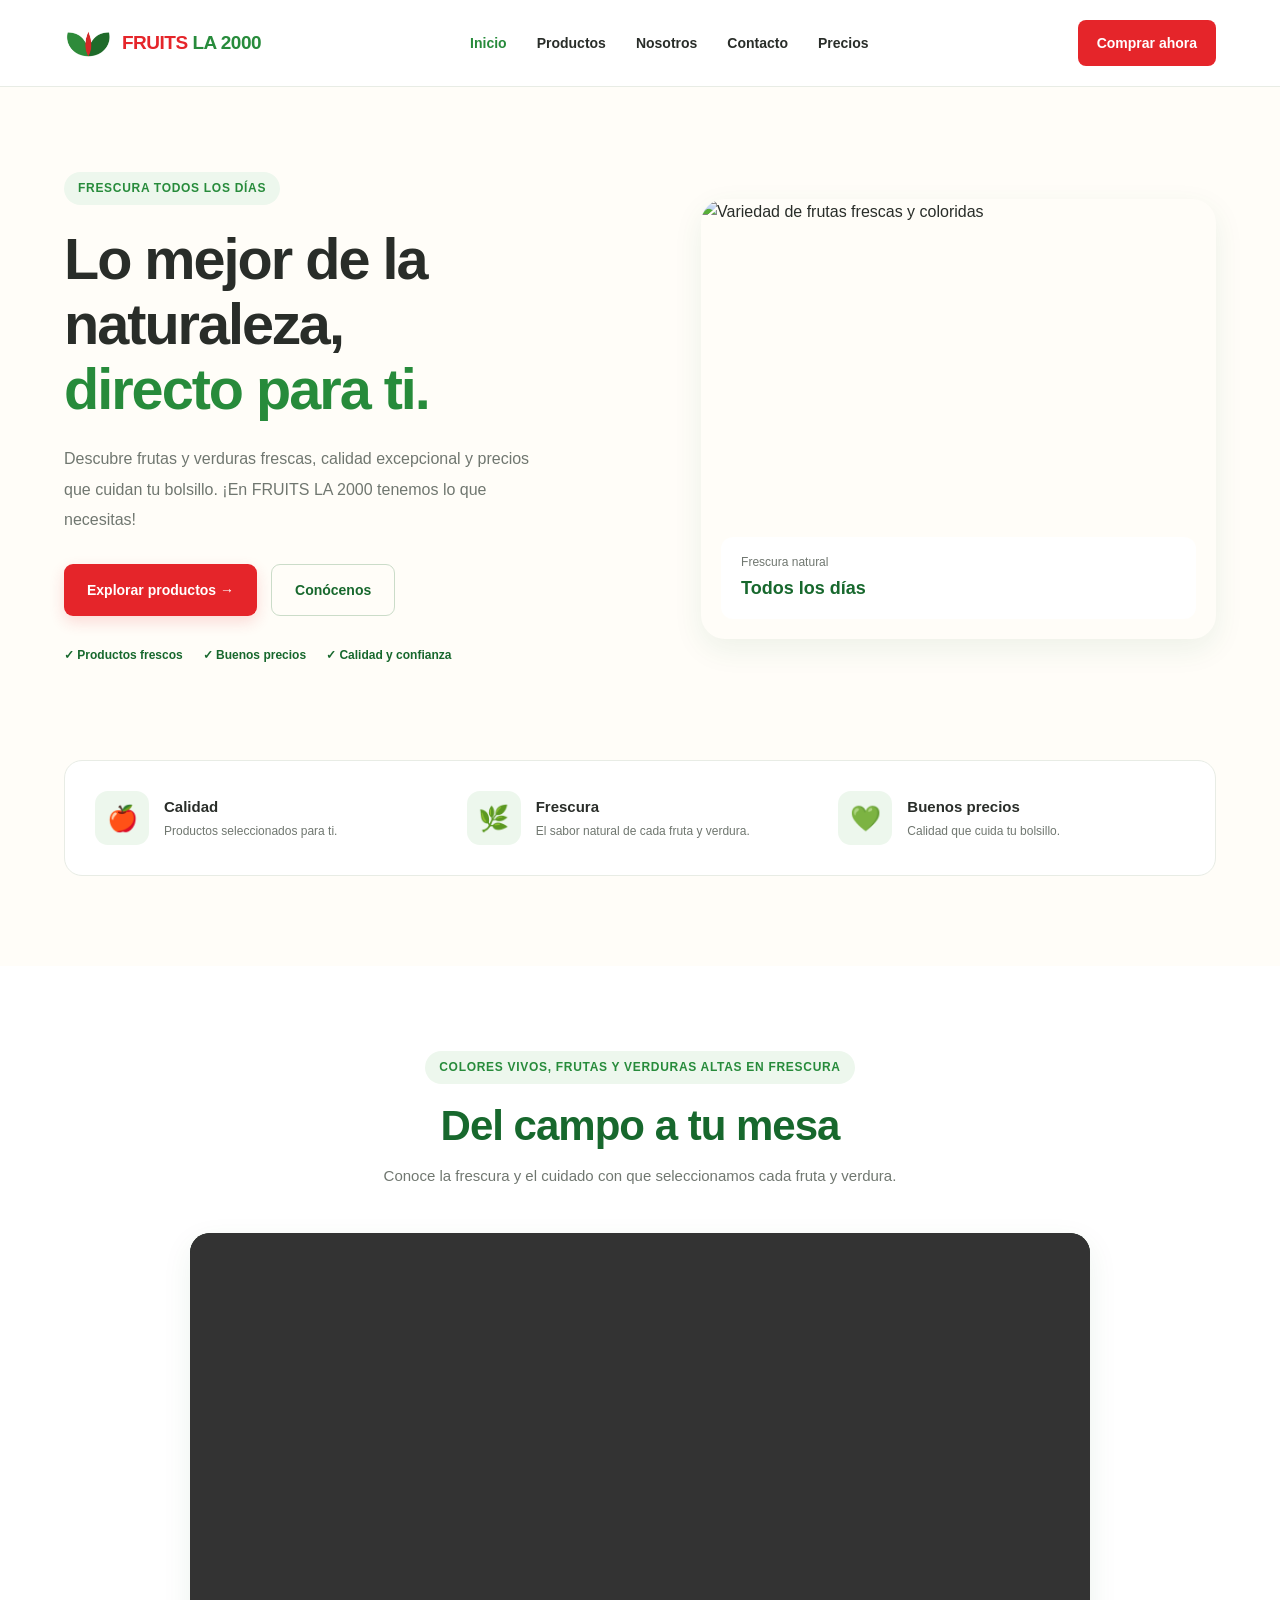
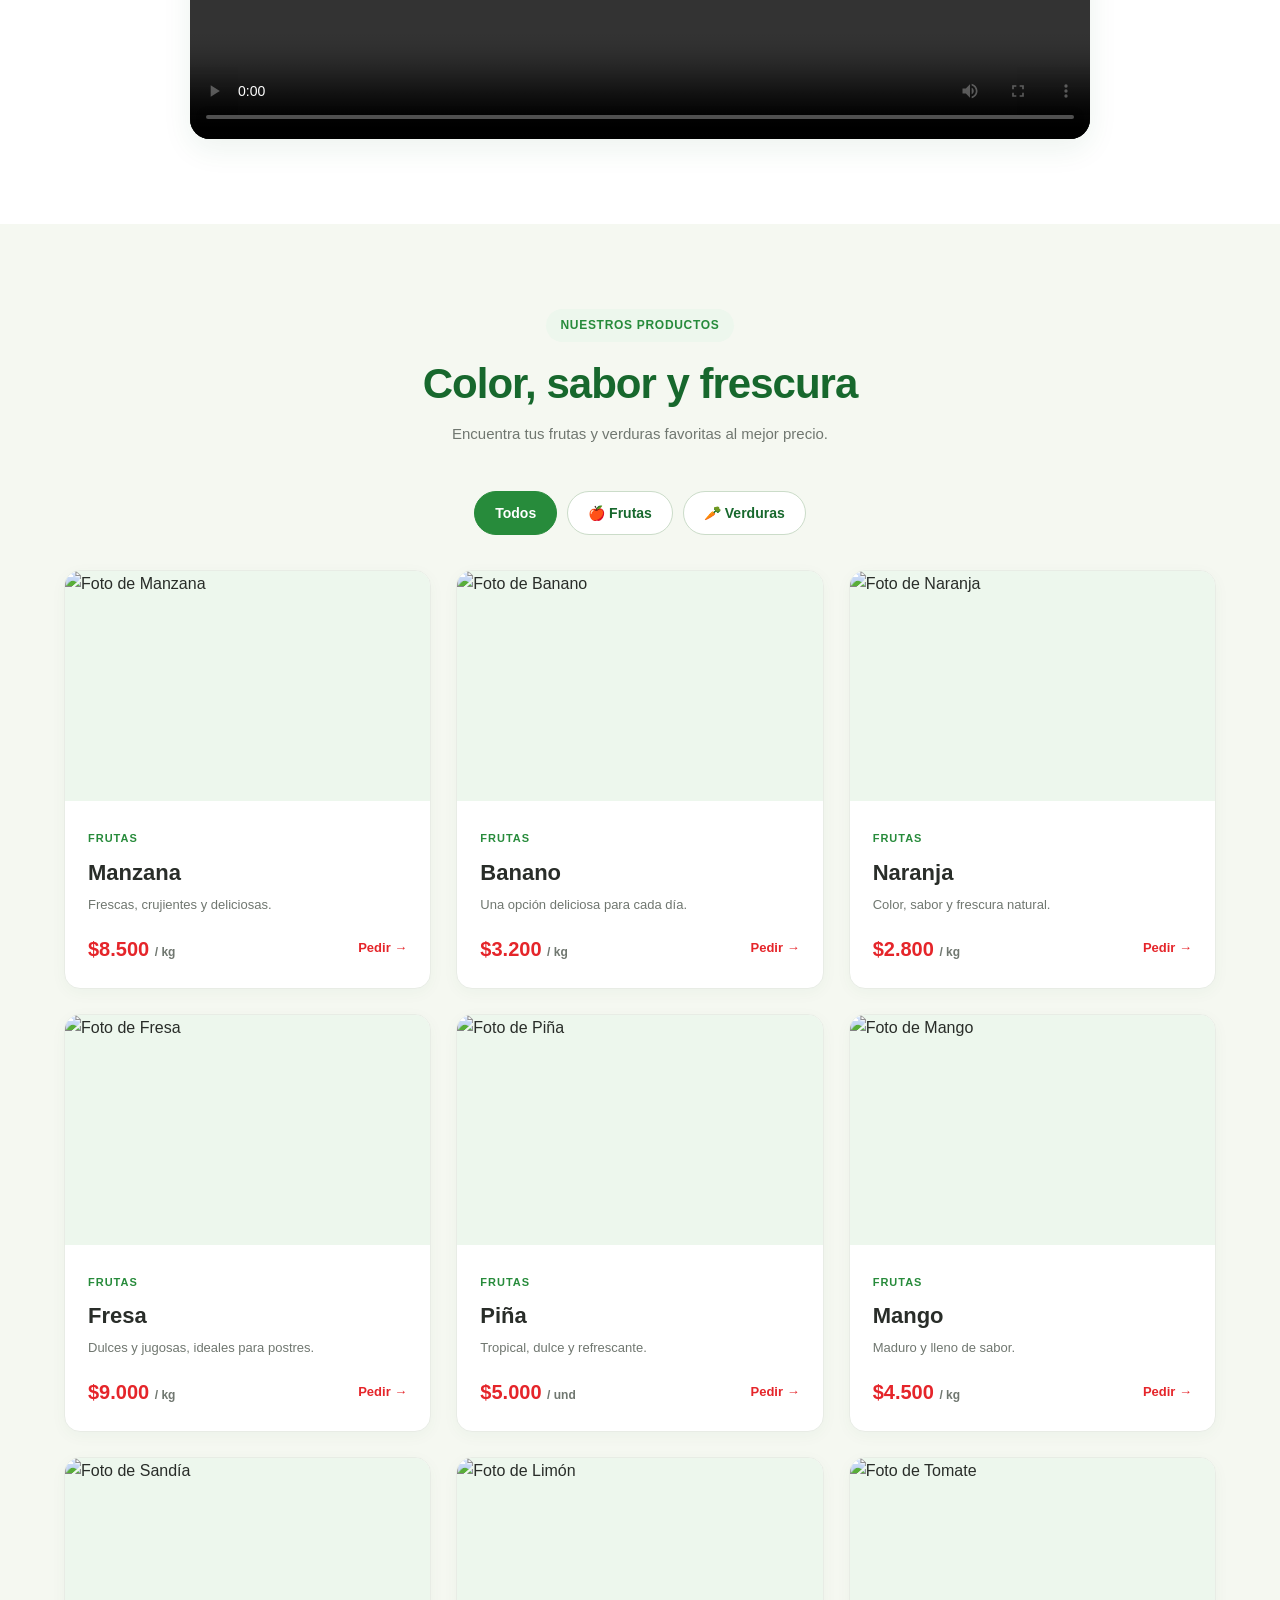
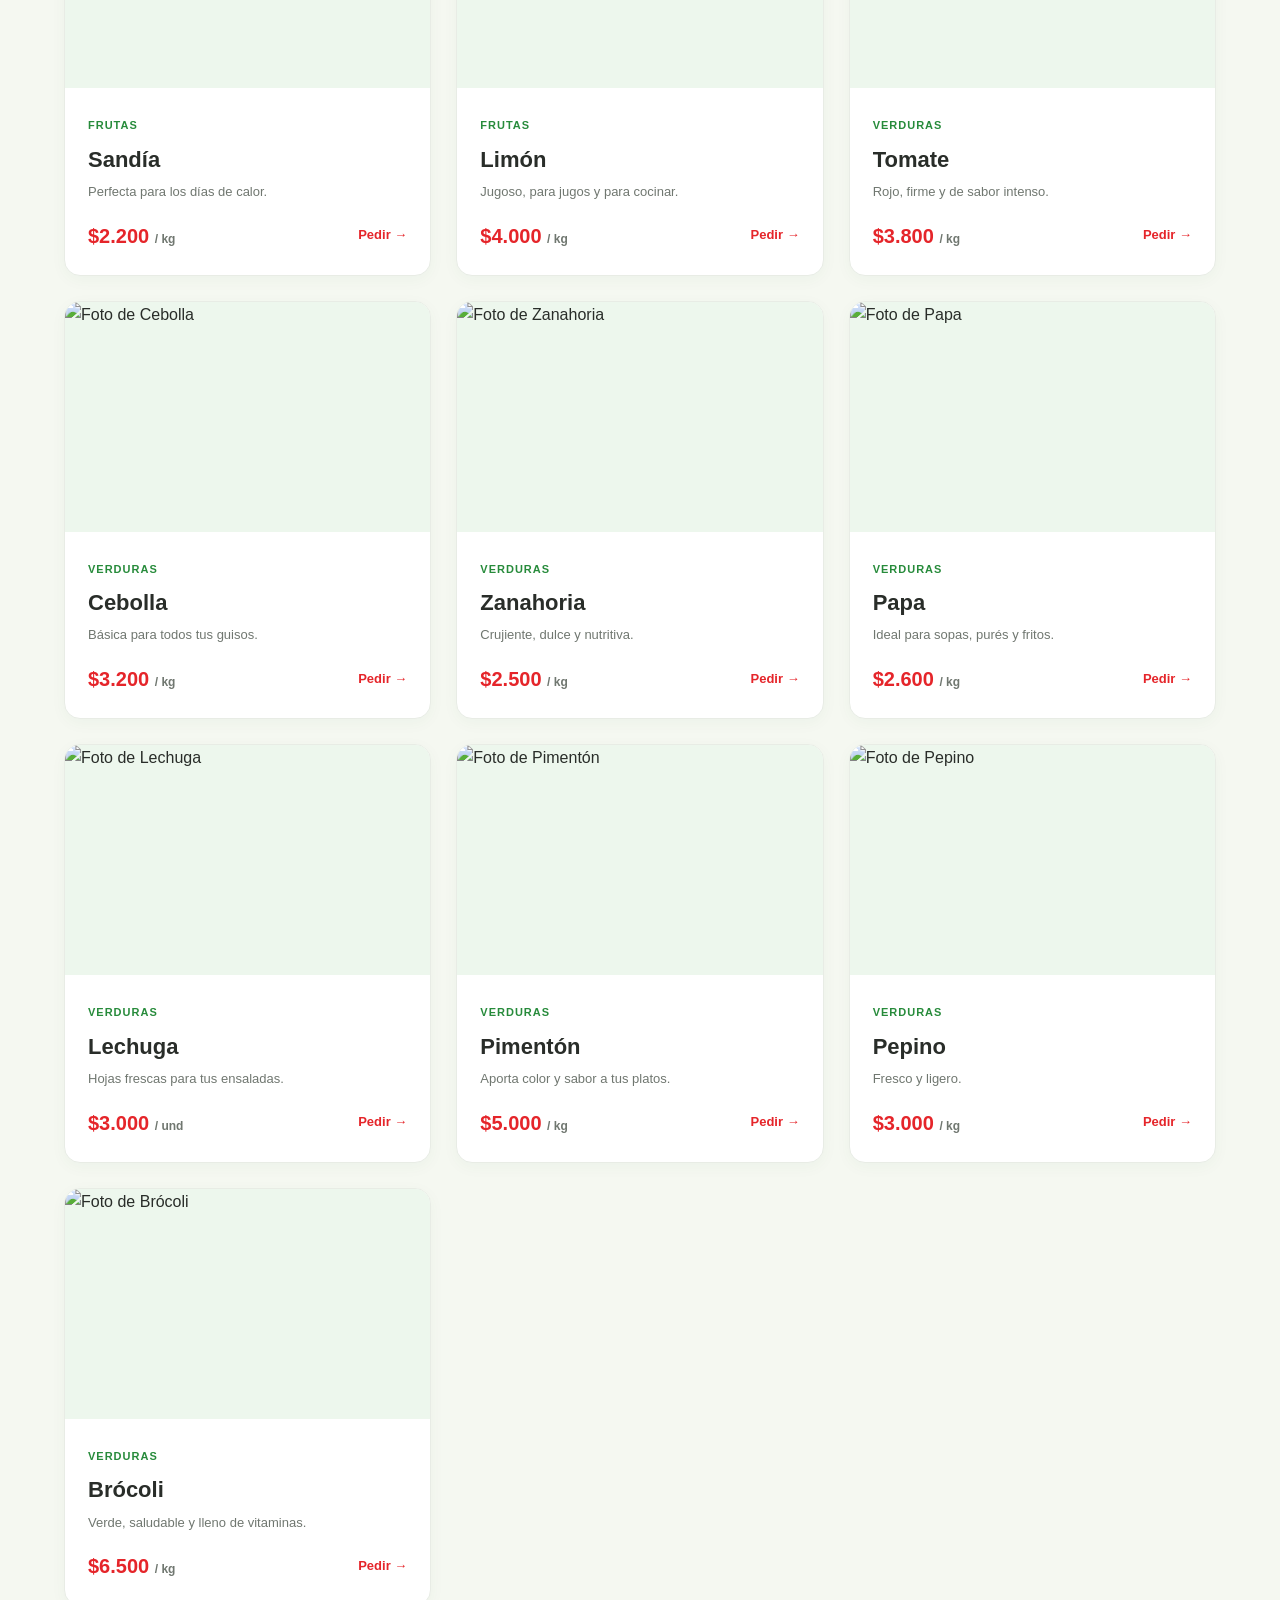
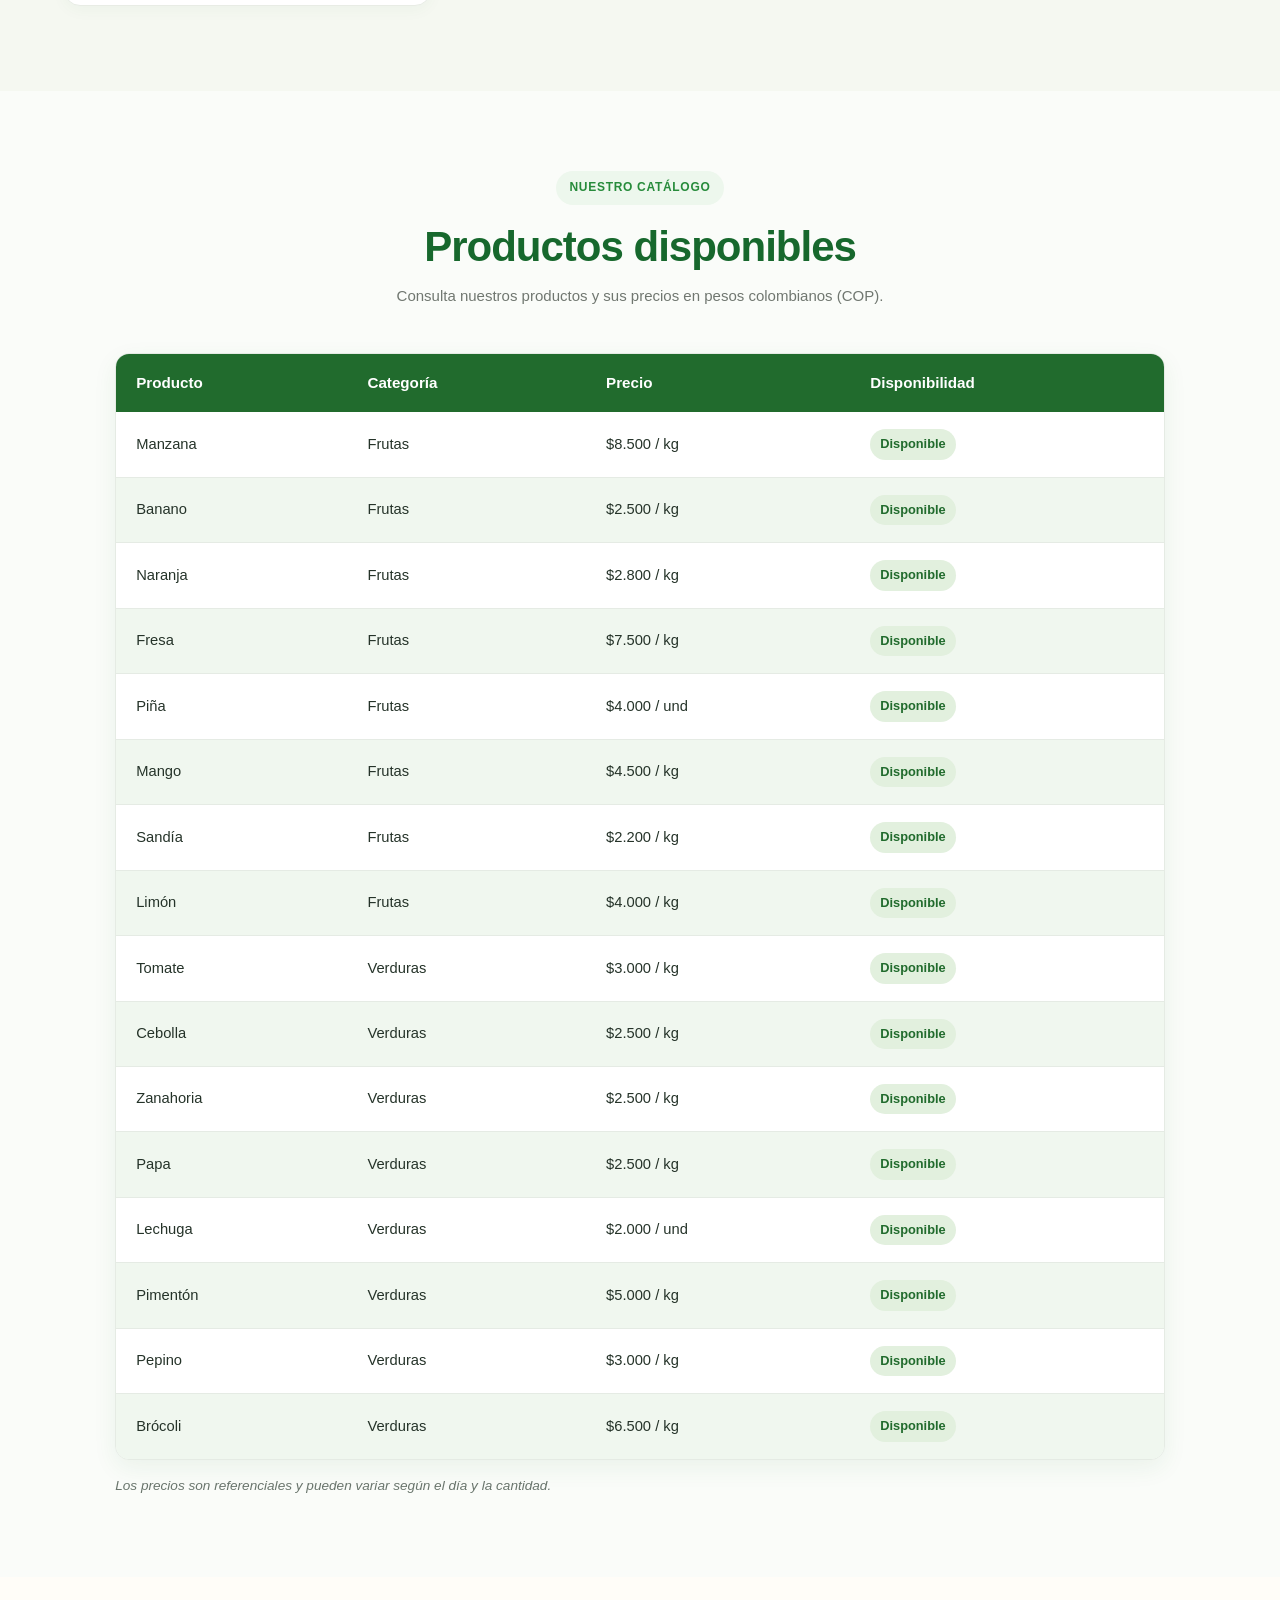
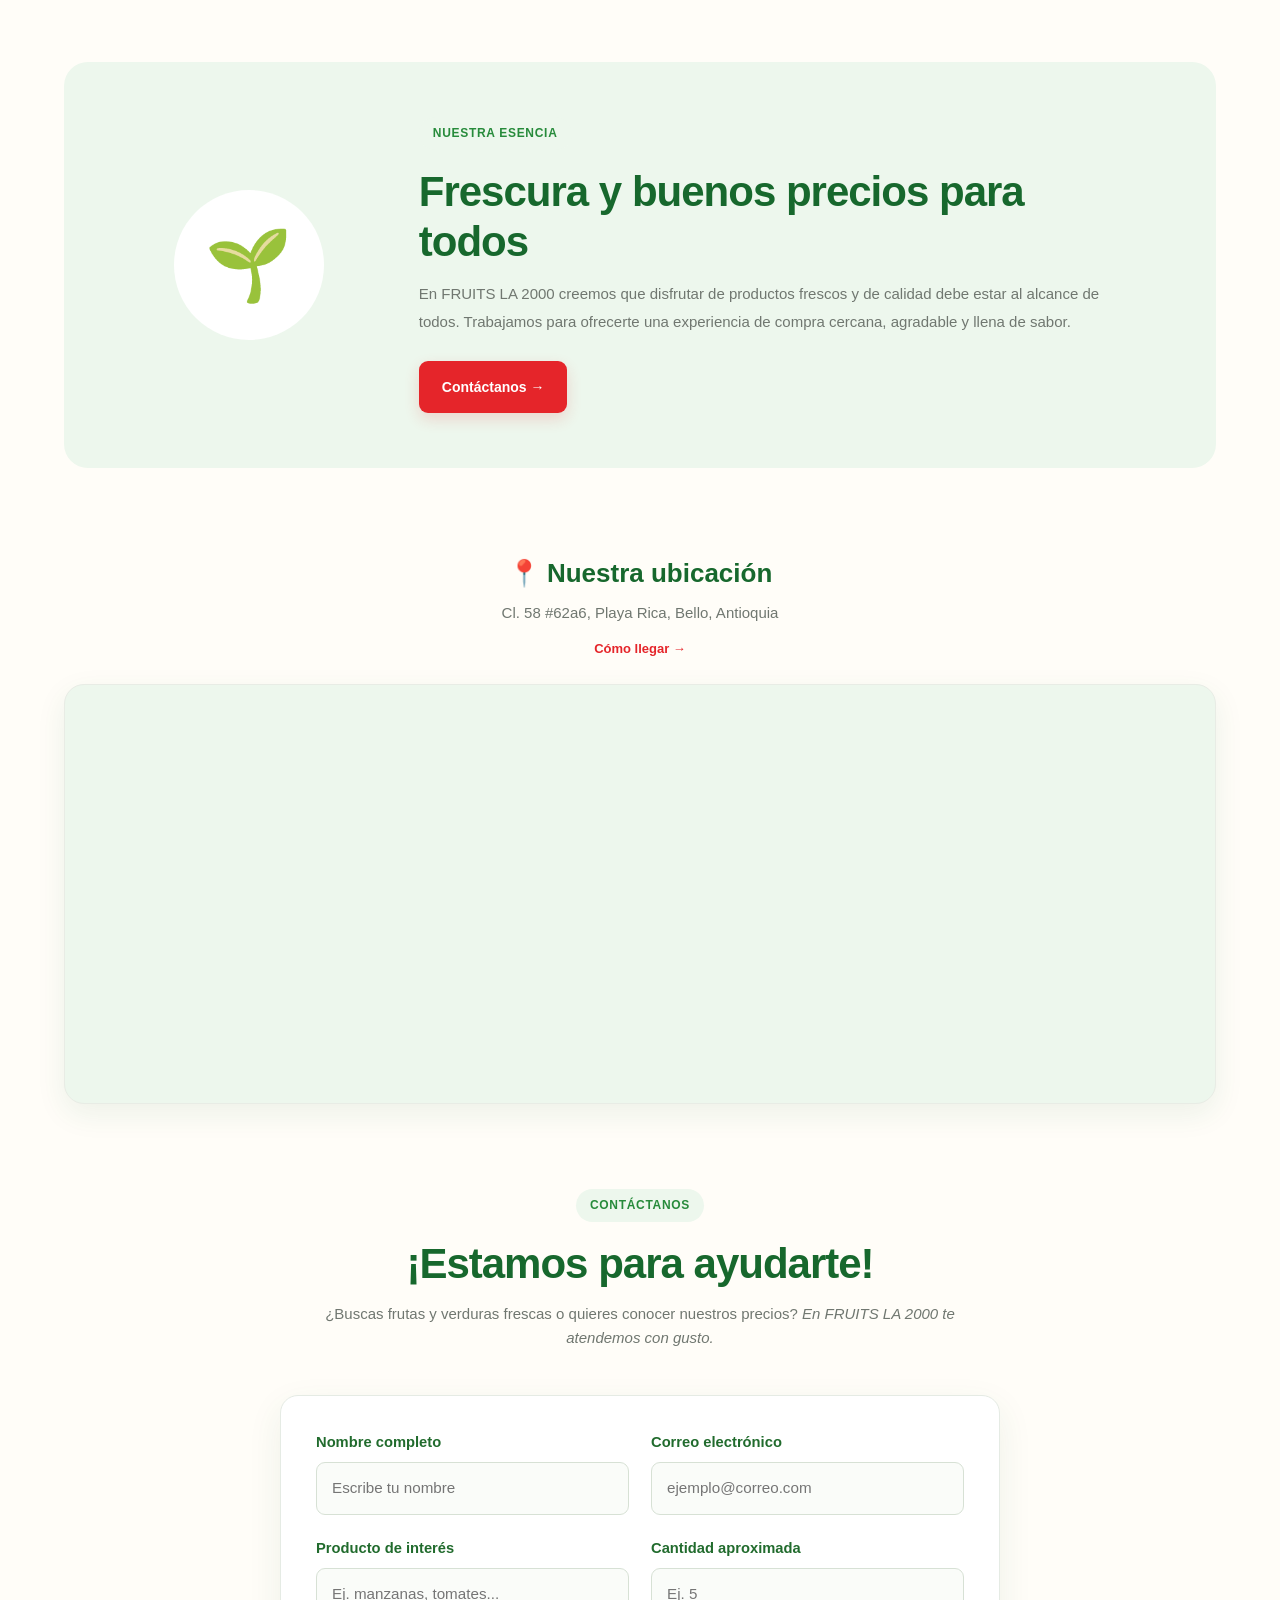
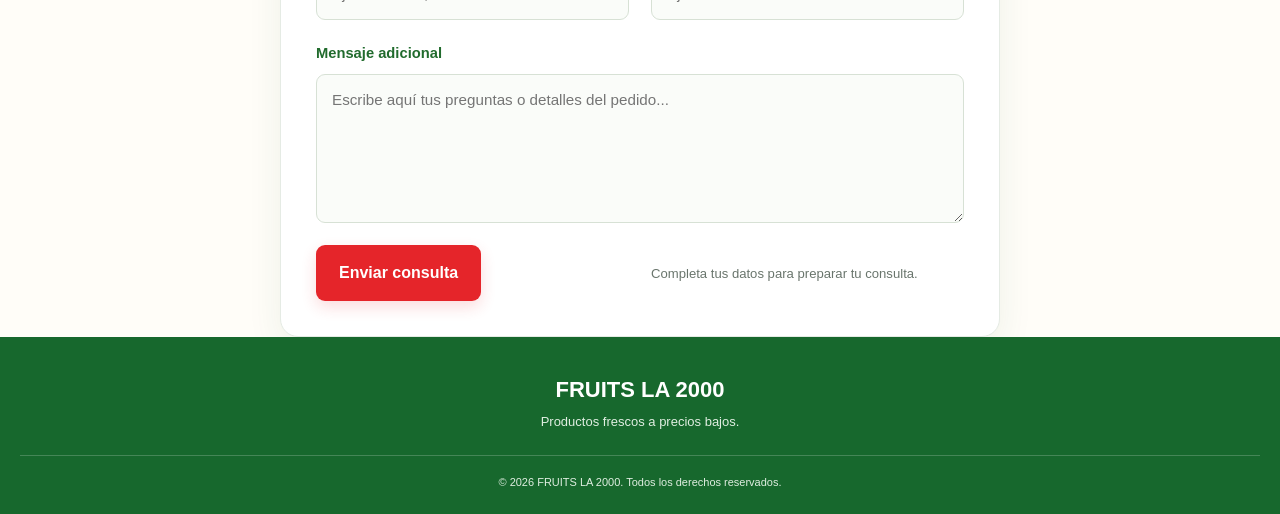
==== index.html @ 755eb843 "Se sube proyecto a la plataforma de Git Hub" ====
<!DOCTYPE html>
<html lang="es">
<head>
    <link rel="icon" type="image/png" href="imagenes/Captura de pantalla 2026-10-25 103309.png">
    <meta charset="UTF-8">
    <meta name="viewport" content="width=device-width, initial-scale=1.0">
    <title>FRUITS LA 2000</title>
    <link rel="stylesheet" href="style.css">
</head>
<body>
     <!-- ENCABEZADO -->
    <header class="header">
        <div class="header-container">

            <a href="index.html" class="wrap-logo">
                <img src="imagenes/Captura de pantalla 2026-10-25 103309.png" alt="Logo Fruits La 2000"
                     class="logo-header">
                <span class="logo-link">FRUITS <span>LA 2000</span></span>
            </a>

            <nav class="nav">
                <ul>
                    <li><a href="#inicio" class="active">Inicio</a></li>
                    <li><a href="#productos">Productos</a></li>
                    <li><a href="#nosotros">Nosotros</a></li>
                    <li><a href="#contacto">Contacto</a></li>
                    <li><a href="#precios">Precios</a></li>
                </ul>
            </nav>

            <a href="#productos" class="header-button">
                Comprar ahora
            </a>

        </div>
    </header>

    <main>
        <!-- SECCIÓN PRINCIPAL -->
        <section class="hero-section" id="inicio">
            <div class="hero-content">
                <span class="hero-tag">Frescura todos los días</span>

                <h1>
                    Lo mejor de la naturaleza,
                    <span>directo para ti.</span>
                </h1>

                <p class="hero-description">
                    Descubre frutas y verduras frescas, calidad excepcional
                    y precios que cuidan tu bolsillo.
                    ¡En FRUITS LA 2000 tenemos lo que necesitas!
                </p>

                <div class="hero-buttons">
                    <a href="#productos" class="hero-button">
                        Explorar productos →
                    </a>

                    <a href="#nosotros" class="secondary-button">
                        Conócenos
                    </a>
                </div>

                <div class="hero-benefits">
                    <span>✓ Productos frescos</span>
                    <span>✓ Buenos precios</span>
                    <span>✓ Calidad y confianza</span>
                </div>
            </div>

            <div class="hero-image">
                <img
                    src="https://images.unsplash.com/photo-1619566636858-adf3ef46400b?auto=format&fit=crop&w=1000&q=85"
                    alt="Variedad de frutas frescas y coloridas">
                <div class="image-label">
                    <span>Frescura natural</span>
                    <strong>Todos los días</strong>
                </div>
            </div>
        </section>

        <!-- BENEFICIOS -->
        <section class="benefits">
            <article class="benefit-item">
                <span class="benefit-icon">🍎</span>
                <div>
                    <h3>Calidad</h3>
                    <p>Productos seleccionados para ti.</p>
                </div>
            </article>

            <article class="benefit-item">
                <span class="benefit-icon">🌿</span>
                <div>
                    <h3>Frescura</h3>
                    <p>El sabor natural de cada fruta y verdura.</p>
                </div>
            </article>

            <article class="benefit-item">
                <span class="benefit-icon">💚</span>
                <div>
                    <h3>Buenos precios</h3>
                    <p>Calidad que cuida tu bolsillo.</p>
                </div>
            </article>
        </section>

        <!-- VIDEO -->
        <section class="video-section" id="video">
            <div class="section-heading">
                <span class="section-tag">Colores vivos, frutas y verduras altas en frescura</span>
                <h2>Del campo a tu mesa</h2>
                <p>Conoce la frescura y el cuidado con que seleccionamos cada fruta y verdura.</p>
            </div>

            <div class="video-wrapper">
                <!-- Video propio: guarda tu archivo en la carpeta "videos" -->
                <video controls preload="metadata" playsinline>
                    <source src="Videos.mp4/Modelo DV6 VIDEO PUBLICITARIO PARA FRUTAS Y VERDURAS.mp4" type="video/mp4">
                </video>

            </div>
        </section>

        <!-- PRODUCTOS -->
        <section class="products-section" id="productos">
            <div class="section-heading">
                <span class="section-tag">Nuestros productos</span>
                <h2>Color, sabor y frescura</h2>
                <p>Encuentra tus frutas y verduras favoritas al mejor precio.</p>
            </div>

            <div class="filter-bar">
                <button type="button" class="filter-btn active" data-filtro="Todos">Todos</button>
                <button type="button" class="filter-btn" data-filtro="Frutas">🍎 Frutas</button>
                <button type="button" class="filter-btn" data-filtro="Verduras">🥕 Verduras</button>
            </div>

            <div class="products-grid" id="productos-grid">

                <article class="product-card" data-categoria="Frutas">
                    <div class="product-media"><img src="https://images.unsplash.com/photo-1560806887-1e4cd0b6cbd6?auto=format&fit=crop&w=700&q=80" alt="Foto de Manzana" loading="lazy"></div>
                    <div class="product-info">
                        <span class="product-category">Frutas</span>
                        <h3>Manzana</h3>
                        <p>Frescas, crujientes y deliciosas.</p>
                        <div class="product-bottom">
                            <span class="product-price">$8.500 <small>/ kg</small></span>
                            <a href="#contacto" class="product-link" data-producto="Manzana">Pedir →</a>
                        </div>
                    </div>
                </article>

                <article class="product-card" data-categoria="Frutas">
                    <div class="product-media"><img src="https://encrypted-tbn0.gstatic.com/images?q=tbn:ANd9GcSdhFu0Z_MN3ouYta-J-7rZaZ_py_6o6f_Pqy_KR73fDw&s=10" alt="Foto de Banano" loading="lazy"></div>
                    <div class="product-info">
                        <span class="product-category">Frutas</span>
                        <h3>Banano</h3>
                        <p>Una opción deliciosa para cada día.</p>
                        <div class="product-bottom">
                            <span class="product-price">$3.200 <small>/ kg</small></span>
                            <a href="#contacto" class="product-link" data-producto="Banano">Pedir →</a>
                        </div>
                    </div>
                </article>

                <article class="product-card" data-categoria="Frutas">
                    <div class="product-media"><img src="https://encrypted-tbn0.gstatic.com/images?q=tbn:ANd9GcQ69D5Lva5mayHXC6O5PtqpDstKZgWyM4uX7_AlKnFPEAynlW21XrwPBDLn&s=10" alt="Foto de Naranja" loading="lazy"></div>
                    <div class="product-info">
                        <span class="product-category">Frutas</span>
                        <h3>Naranja</h3>
                        <p>Color, sabor y frescura natural.</p>
                        <div class="product-bottom">
                            <span class="product-price">$2.800 <small>/ kg</small></span>
                            <a href="#contacto" class="product-link" data-producto="Naranja">Pedir →</a>
                        </div>
                    </div>
                </article>

                <article class="product-card" data-categoria="Frutas">
                    <div class="product-media"><img src="https://encrypted-tbn0.gstatic.com/images?q=tbn:ANd9GcRVzMnj0WCI_UNryodM-pSQKnvgXAU0ulwa1E8vGJHE5A&s=10" alt="Foto de Fresa" loading="lazy"></div>
                    <div class="product-info">
                        <span class="product-category">Frutas</span>
                        <h3>Fresa</h3>
                        <p>Dulces y jugosas, ideales para postres.</p>
                        <div class="product-bottom">
                            <span class="product-price">$9.000 <small>/ kg</small></span>
                            <a href="#contacto" class="product-link" data-producto="Fresa">Pedir →</a>
                        </div>
                    </div>
                </article>

                <article class="product-card" data-categoria="Frutas">
                    <div class="product-media"><img src="https://encrypted-tbn0.gstatic.com/images?q=tbn:ANd9GcTi6HQHDwf0GQnz4CFE7QsGvX6sPUAmoXDZHbIBB-fEcQ&s=10" alt="Foto de Piña" loading="lazy"></div>
                    <div class="product-info">
                        <span class="product-category">Frutas</span>
                        <h3>Piña</h3>
                        <p>Tropical, dulce y refrescante.</p>
                        <div class="product-bottom">
                            <span class="product-price">$5.000 <small>/ und</small></span>
                            <a href="#contacto" class="product-link" data-producto="Piña">Pedir →</a>
                        </div>
                    </div>
                </article>

                <article class="product-card" data-categoria="Frutas">
                    <div class="product-media"><img src="https://encrypted-tbn0.gstatic.com/images?q=tbn:ANd9GcQcMNi6WAbyesx5sPfFA7HRcjDbTa9qjEaNh-rUsc_V-g&s=10" alt="Foto de Mango" loading="lazy"></div>
                    <div class="product-info">
                        <span class="product-category">Frutas</span>
                        <h3>Mango</h3>
                        <p>Maduro y lleno de sabor.</p>
                        <div class="product-bottom">
                            <span class="product-price">$4.500 <small>/ kg</small></span>
                            <a href="#contacto" class="product-link" data-producto="Mango">Pedir →</a>
                        </div>
                    </div>
                </article>

                <article class="product-card" data-categoria="Frutas">
                    <div class="product-media"><img src="https://encrypted-tbn0.gstatic.com/images?q=tbn:ANd9GcQIkrh4diRVha_G7p4wKWVuysd1t0MchPBnN-1Hp4_PAQ&s=10" alt="Foto de Sandía" loading="lazy"></div>
                    <div class="product-info">
                        <span class="product-category">Frutas</span>
                        <h3>Sandía</h3>
                        <p>Perfecta para los días de calor.</p>
                        <div class="product-bottom">
                            <span class="product-price">$2.200 <small>/ kg</small></span>
                            <a href="#contacto" class="product-link" data-producto="Sandía">Pedir →</a>
                        </div>
                    </div>
                </article>

                <article class="product-card" data-categoria="Frutas">
                    <div class="product-media"><img src="https://encrypted-tbn0.gstatic.com/images?q=tbn:ANd9GcTpj7uVw4HM7c6EHE6eWVzRyCmnvWXFp0_RT0aMclFLeQ&s=10" alt="Foto de Limón" loading="lazy"></div>
                    <div class="product-info">
                        <span class="product-category">Frutas</span>
                        <h3>Limón</h3>
                        <p>Jugoso, para jugos y para cocinar.</p>
                        <div class="product-bottom">
                            <span class="product-price">$4.000 <small>/ kg</small></span>
                            <a href="#contacto" class="product-link" data-producto="Limón">Pedir →</a>
                        </div>
                    </div>
                </article>

                <article class="product-card" data-categoria="Verduras">
                    <div class="product-media"><img src="https://encrypted-tbn0.gstatic.com/images?q=tbn:ANd9GcTcv0erHC8clK5TzQR3P5-XsRN1RM1cRO9J0wua0vn_EQ&s=10" alt="Foto de Tomate" loading="lazy"></div>
                    <div class="product-info">
                        <span class="product-category">Verduras</span>
                        <h3>Tomate</h3>
                        <p>Rojo, firme y de sabor intenso.</p>
                        <div class="product-bottom">
                            <span class="product-price">$3.800 <small>/ kg</small></span>
                            <a href="#contacto" class="product-link" data-producto="Tomate">Pedir →</a>
                        </div>
                    </div>
                </article>

                <article class="product-card" data-categoria="Verduras">
                    <div class="product-media"><img src="https://encrypted-tbn0.gstatic.com/images?q=tbn:ANd9GcRxAd6lWLK_dm4wkHbtGB7QNv5EpOztY3mDpWvGKPjjyw&s=10" alt="Foto de Cebolla" loading="lazy"></div>
                    <div class="product-info">
                        <span class="product-category">Verduras</span>
                        <h3>Cebolla</h3>
                        <p>Básica para todos tus guisos.</p>
                        <div class="product-bottom">
                            <span class="product-price">$3.200 <small>/ kg</small></span>
                            <a href="#contacto" class="product-link" data-producto="Cebolla">Pedir →</a>
                        </div>
                    </div>
                </article>

                <article class="product-card" data-categoria="Verduras">
                    <div class="product-media"><img src="https://encrypted-tbn0.gstatic.com/images?q=tbn:ANd9GcRt762DlY_jW-CoBk8qZ2QTTaXhUzdra6dFCqxvVojsNQ&s=10" alt="Foto de Zanahoria" loading="lazy"></div>
                    <div class="product-info">
                        <span class="product-category">Verduras</span>
                        <h3>Zanahoria</h3>
                        <p>Crujiente, dulce y nutritiva.</p>
                        <div class="product-bottom">
                            <span class="product-price">$2.500 <small>/ kg</small></span>
                            <a href="#contacto" class="product-link" data-producto="Zanahoria">Pedir →</a>
                        </div>
                    </div>
                </article>

                <article class="product-card" data-categoria="Verduras">
                    <div class="product-media"><img src="https://encrypted-tbn0.gstatic.com/images?q=tbn:ANd9GcTaV_OahzDHtV5NhU2-n4bBUB0LpJOc8o1AfelAZ4LT1Q&s=10" alt="Foto de Papa" loading="lazy"></div>
                    <div class="product-info">
                        <span class="product-category">Verduras</span>
                        <h3>Papa</h3>
                        <p>Ideal para sopas, purés y fritos.</p>
                        <div class="product-bottom">
                            <span class="product-price">$2.600 <small>/ kg</small></span>
                            <a href="#contacto" class="product-link" data-producto="Papa">Pedir →</a>
                        </div>
                    </div>
                </article>

                <article class="product-card" data-categoria="Verduras">
                    <div class="product-media"><img src="https://encrypted-tbn0.gstatic.com/images?q=tbn:ANd9GcTX7q0JzwETdXvnoSRw1Q3qdgeqaiLwSWRi_3Y6pXoHdA&s=10" alt="Foto de Lechuga" loading="lazy"></div>
                    <div class="product-info">
                        <span class="product-category">Verduras</span>
                        <h3>Lechuga</h3>
                        <p>Hojas frescas para tus ensaladas.</p>
                        <div class="product-bottom">
                            <span class="product-price">$3.000 <small>/ und</small></span>
                            <a href="#contacto" class="product-link" data-producto="Lechuga">Pedir →</a>
                        </div>
                    </div>
                </article>

                <article class="product-card" data-categoria="Verduras">
                    <div class="product-media"><img src="https://encrypted-tbn0.gstatic.com/images?q=tbn:ANd9GcQ02An2n6_8VtNxt1Ck_txlxtoGL90zB1bwtTeObAKqog&s=10" alt="Foto de Pimentón" loading="lazy"></div>
                    <div class="product-info">
                        <span class="product-category">Verduras</span>
                        <h3>Pimentón</h3>
                        <p>Aporta color y sabor a tus platos.</p>
                        <div class="product-bottom">
                            <span class="product-price">$5.000 <small>/ kg</small></span>
                            <a href="#contacto" class="product-link" data-producto="Pimentón">Pedir →</a>
                        </div>
                    </div>
                </article>

                <article class="product-card" data-categoria="Verduras">
                    <div class="product-media"><img src="https://encrypted-tbn0.gstatic.com/images?q=tbn:ANd9GcTexxo9b7p4GNFs1qeAnNzmDI5t5Q1pTN7pEovTJSlh-A&s=10" alt="Foto de Pepino" loading="lazy"></div>
                    <div class="product-info">
                        <span class="product-category">Verduras</span>
                        <h3>Pepino</h3>
                        <p>Fresco y ligero.</p>
                        <div class="product-bottom">
                            <span class="product-price">$3.000 <small>/ kg</small></span>
                            <a href="#contacto" class="product-link" data-producto="Pepino">Pedir →</a>
                        </div>
                    </div>
                </article>

                <article class="product-card" data-categoria="Verduras">
                    <div class="product-media"><img src="https://encrypted-tbn0.gstatic.com/images?q=tbn:ANd9GcTsKMdhF2DtM1M8RcuGFeqOBTG69gvAGKRvnY9WiXLjJg&s=10" alt="Foto de Brócoli" loading="lazy"></div>
                    <div class="product-info">
                        <span class="product-category">Verduras</span>
                        <h3>Brócoli</h3>
                        <p>Verde, saludable y lleno de vitaminas.</p>
                        <div class="product-bottom">
                            <span class="product-price">$6.500 <small>/ kg</small></span>
                            <a href="#contacto" class="product-link" data-producto="Brócoli">Pedir →</a>
                        </div>
                    </div>
                </article>

            </div>
        </section>

        <!-- TABLA DE PRODUCTOS Y PRECIOS -->
        <section class="price-section" id="precios">
            <div class="section-heading">
                <span class="eyebrow">NUESTRO CATÁLOGO</span>
                <h2>Productos disponibles</h2>
                <p>Consulta nuestros productos y sus precios en pesos colombianos (COP).</p>
            </div>

            <div class="table-container">
                <table class="products-table">
                    <thead>
                        <tr>
                            <th>Producto</th>
                            <th>Categoría</th>
                            <th>Precio</th>
                            <th>Disponibilidad</th>
                        </tr>
                    </thead>

                    <tbody>
                        <tr>
                            <td>Manzana</td>
                            <td>Frutas</td>
                            <td>$8.500 / kg</td>
                            <td><span class="status">Disponible</span></td>
                        </tr>
                        <tr>
                            <td>Banano</td>
                            <td>Frutas</td>
                            <td>$2.500 / kg</td>
                            <td><span class="status">Disponible</span></td>
                        </tr>
                        <tr>
                            <td>Naranja</td>
                            <td>Frutas</td>
                            <td>$2.800 / kg</td>
                            <td><span class="status">Disponible</span></td>
                        </tr>
                        <tr>
                            <td>Fresa</td>
                            <td>Frutas</td>
                            <td>$7.500 / kg</td>
                            <td><span class="status">Disponible</span></td>
                        </tr>
                        <tr>
                            <td>Piña</td>
                            <td>Frutas</td>
                            <td>$4.000 / und</td>
                            <td><span class="status">Disponible</span></td>
                        </tr>
                        <tr>
                            <td>Mango</td>
                            <td>Frutas</td>
                            <td>$4.500 / kg</td>
                            <td><span class="status">Disponible</span></td>
                        </tr>
                        <tr>
                            <td>Sandía</td>
                            <td>Frutas</td>
                            <td>$2.200 / kg</td>
                            <td><span class="status">Disponible</span></td>
                        </tr>
                        <tr>
                            <td>Limón</td>
                            <td>Frutas</td>
                            <td>$4.000 / kg</td>
                            <td><span class="status">Disponible</span></td>
                        </tr>
                        <tr>
                            <td>Tomate</td>
                            <td>Verduras</td>
                            <td>$3.000 / kg</td>
                            <td><span class="status">Disponible</span></td>
                        </tr>
                        <tr>
                            <td>Cebolla</td>
                            <td>Verduras</td>
                            <td>$2.500 / kg</td>
                            <td><span class="status">Disponible</span></td>
                        </tr>
                        <tr>
                            <td>Zanahoria</td>
                            <td>Verduras</td>
                            <td>$2.500 / kg</td>
                            <td><span class="status">Disponible</span></td>
                        </tr>
                        <tr>
                            <td>Papa</td>
                            <td>Verduras</td>
                            <td>$2.500 / kg</td>
                            <td><span class="status">Disponible</span></td>
                        </tr>
                        <tr>
                            <td>Lechuga</td>
                            <td>Verduras</td>
                            <td>$2.000 / und</td>
                            <td><span class="status">Disponible</span></td>
                        </tr>
                        <tr>
                            <td>Pimentón</td>
                            <td>Verduras</td>
                            <td>$5.000 / kg</td>
                            <td><span class="status">Disponible</span></td>
                        </tr>
                        <tr>
                            <td>Pepino</td>
                            <td>Verduras</td>
                            <td>$3.000 / kg</td>
                            <td><span class="status">Disponible</span></td>
                        </tr>
                        <tr>
                            <td>Brócoli</td>
                            <td>Verduras</td>
                            <td>$6.500 / kg</td>
                            <td><span class="status">Disponible</span></td>
                        </tr>
                    </tbody>
                </table>
            </div>

            <p class="table-note">
                <em>Los precios son referenciales y pueden variar según el día y la cantidad.</em>
            </p>
        </section>

        <!-- NOSOTROS -->
        <section class="about-section" id="nosotros">
            <div class="about-decoration">🌱</div>

            <div class="about-content">
                <span class="section-tag">Nuestra esencia</span>
                <h2>Frescura y buenos precios para todos</h2>
                <p>
                    En FRUITS LA 2000 creemos que disfrutar de productos
                    frescos y de calidad debe estar al alcance de todos.
                    Trabajamos para ofrecerte una experiencia de compra
                    cercana, agradable y llena de sabor.
                </p>
                <a href="#contacto" class="hero-button">
                    Contáctanos →
                </a>
            </div>
        </section>

        <!-- NUEVO: UBICACIÓN (mapa dentro de Nosotros) -->
        <section class="location" id="ubicacion">
            <div class="location-header">
                <h3>📍 Nuestra ubicación</h3>
                <p class="location-address">Cl. 58 #62a6, Playa Rica, Bello, Antioquia</p>
                <a class="product-link"
                   href="https://www.google.com/maps/search/?api=1&query=Cl.%2058%20%2362a6%2C%20Playa%20Rica%2C%20Bello%2C%20Antioquia"
                   target="_blank" rel="noopener">
                    Cómo llegar →
                </a>
            </div>

            <div class="map-wrapper">
                <iframe
                    src="https://www.google.com/maps/embed?pb=!1m18!1m12!1m3!1d3965.400753811189!2d-75.56938162524199!3d6.3421133252451!2m3!1f0!2f0!3f0!3m2!1i1024!2i768!4f13.1!3m3!1m2!1s0x8e442fb1c2d9ec0d%3A0x8cecb777939941b!2sCl.%2058%20%2362a6%2C%20Playa%20Rica%2C%20Bello%2C%20Antioquia!5e0!3m2!1ses!2sco!4v1792763231130!5m2!1ses!2sco"
                    title="Mapa de ubicación de FRUITS LA 2000"
                    allowfullscreen
                    loading="lazy"
                    referrerpolicy="no-referrer-when-downgrade"></iframe>
            </div>
        </section>

        <!-- CONTACTO -->
        <!-- FORMULARIO DE CONTACTO -->
        <section class="contact section-padding" id="contacto">
            <div class="section-heading">
                <span class="eyebrow">CONTÁCTANOS</span>
                <h2>¡Estamos para ayudarte!</h2>
                <p>
                    ¿Buscas frutas y verduras frescas o quieres conocer nuestros precios?
                    <em>En FRUITS LA 2000 te atendemos con gusto.</em>
                </p>
            </div>

            <form class="contact-form" id="contactForm">
                <div class="form-group">
                    <label for="nombre">Nombre completo</label>
                    <input
                        type="text"
                        id="nombre"
                        name="nombre"
                        placeholder="Escribe tu nombre"
                        required
                    >
                </div>

                <div class="form-group">
                    <label for="correo">Correo electrónico</label>
                    <input
                        type="email"
                        id="correo"
                        name="correo"
                        placeholder="ejemplo@correo.com"
                        required
                    >
                </div>

                <div class="form-group">
                    <label for="producto">Producto de interés</label>
                    <input
                        type="text"
                        id="producto"
                        name="producto"
                        placeholder="Ej. manzanas, tomates..."
                        required
                    >
                </div>

                <div class="form-group">
                    <label for="cantidad">Cantidad aproximada</label>
                    <input
                        type="number"
                        id="cantidad"
                        name="cantidad"
                        min="1"
                        placeholder="Ej. 5"
                        required
                    >
                </div>

                <div class="form-group full-width">
                    <label for="mensaje">Mensaje adicional</label>
                    <textarea
                        id="mensaje"
                        name="mensaje"
                        rows="5"
                        placeholder="Escribe aquí tus preguntas o detalles del pedido..."
                    ></textarea>
                </div>

                <button type="submit" class="btn btn-primary">
                    Enviar consulta
                </button>

                <p class="form-note">
                    Completa tus datos para preparar tu consulta.
                </p>
            </form>
        </section>
    </main>

    <!-- PIE DE PÁGINA -->
    <footer class="footer">
        <a href="#inicio" class="footer-brand">FRUITS LA 2000</a>
        <p>Productos frescos a precios bajos.</p>
        <p class="copyright">
            © 2026 FRUITS LA 2000. Todos los derechos reservados.
        </p>
    </footer>

    <!-- Filtro de productos y botón "Pedir" -->
    <script>
        const botones = document.querySelectorAll(".filter-btn");
        const tarjetas = document.querySelectorAll(".product-card");

        botones.forEach(function (boton) {
            boton.addEventListener("click", function () {
                botones.forEach(function (b) { b.classList.remove("active"); });
                boton.classList.add("active");

                const filtro = boton.dataset.filtro;
                tarjetas.forEach(function (tarjeta) {
                    const visible = filtro === "Todos" || tarjeta.dataset.categoria === filtro;
                    tarjeta.hidden = !visible;
                });
            });
        });

        document.querySelectorAll(".product-link[data-producto]").forEach(function (enlace) {
            enlace.addEventListener("click", function () {
                document.getElementById("producto").value = enlace.dataset.producto;
            });
        });
    </script>

</body>
</html>
---- style.css ----
/* =========================
   VARIABLES Y REINICIO
========================= */

:root {
    --rojo: #e5252a;
    --rojo-oscuro: #c91e24;
    --verde: #278b3b;
    --verde-oscuro: #17682d;
    --verde-claro: #edf7ed;
    --blanco: #ffffff;
    --fondo: #fffdf8;
    --texto: #292d29;
    --texto-suave: #707770;
    --borde: #e8ece5;
    --sombra: 0 10px 30px rgba(23, 104, 45, 0.08);
}

* {
    margin: 0;
    padding: 0;
    box-sizing: border-box;
}

html {
    scroll-behavior: smooth;
    scroll-padding-top: 100px;
}

body {
    font-family: Arial, Helvetica, sans-serif;
    background: var(--fondo);
    color: var(--texto);
    line-height: 1.6;
}

a {
    text-decoration: none;
    color: inherit;
}

img {
    display: block;
    max-width: 100%;
}

button,
a {
    -webkit-tap-highlight-color: transparent;
}

/* =========================
   ENCABEZADO
========================= */

.header {
    background: rgba(255, 255, 255, 0.96);
    border-bottom: 1px solid var(--borde);
    position: sticky;
    top: 0;
    z-index: 100;
}

.header-container {
    width: min(1180px, 90%);
    margin: auto;
    min-height: 86px;
    display: flex;
    justify-content: space-between;
    align-items: center;
    gap: 28px;
}

.wrap-logo {
    display: flex;
    align-items: center;
    gap: 10px;
    flex-shrink: 0;
}

.logo-header {
    width: 48px;
    height: 48px;
    object-fit: contain;
}

.logo-link {
    color: var(--rojo);
    font-size: 19px;
    font-weight: 900;
    letter-spacing: -0.5px;
}

.logo-link span {
    color: var(--verde);
}

.nav ul {
    display: flex;
    align-items: center;
    gap: 30px;
    list-style: none;
}

.nav a {
    color: var(--texto);
    font-size: 14px;
    font-weight: 600;
    transition: color 0.25s ease;
}

.nav a:hover,
.nav a.active {
    color: var(--verde);
}

.header-button {
    background: var(--rojo);
    color: var(--blanco);
    padding: 12px 19px;
    border-radius: 8px;
    font-size: 14px;
    font-weight: 700;
    white-space: nowrap;
    transition: background 0.25s, transform 0.25s;
}

.header-button:hover {
    background: var(--rojo-oscuro);
    transform: translateY(-2px);
}

/* =========================
   BOTONES GENERALES
========================= */

.hero-button {
    display: inline-block;
    background: var(--rojo);
    color: var(--blanco);
    padding: 15px 23px;
    border-radius: 9px;
    font-size: 14px;
    font-weight: 700;
    box-shadow: 0 6px 15px rgba(229, 37, 42, 0.16);
    transition: background 0.25s, transform 0.25s;
}

.hero-button:hover {
    background: var(--rojo-oscuro);
    transform: translateY(-3px);
}

.secondary-button {
    display: inline-block;
    color: var(--verde-oscuro);
    border: 1px solid #cbdcc9;
    padding: 14px 23px;
    border-radius: 9px;
    font-size: 14px;
    font-weight: 700;
    transition: background 0.25s;
}

.secondary-button:hover {
    background: var(--verde-claro);
}

/* =========================
   HERO / INICIO
========================= */

.hero-section {
    width: min(1180px, 90%);
    margin: 55px auto 65px;
    display: grid;
    grid-template-columns: 1fr 0.9fr;
    align-items: center;
    gap: 65px;
    padding: 30px 0;
}

.hero-content {
    max-width: 580px;
}

.hero-tag,
.section-tag {
    display: inline-block;
    color: var(--verde);
    background: var(--verde-claro);
    border-radius: 30px;
    padding: 7px 14px;
    font-size: 12px;
    font-weight: 800;
    letter-spacing: 0.7px;
    text-transform: uppercase;
}

.hero-content h1 {
    font-size: clamp(38px, 4.5vw, 60px);
    line-height: 1.13;
    letter-spacing: -2px;
    margin: 22px 0;
    font-weight: 900;
}

.hero-content h1 span {
    color: var(--verde);
    display: block;
}

.hero-description {
    max-width: 490px;
    color: var(--texto-suave);
    font-size: 16px;
    line-height: 1.9;
    margin-bottom: 28px;
}

.hero-buttons {
    display: flex;
    flex-wrap: wrap;
    align-items: center;
    gap: 14px;
}

.hero-benefits {
    display: flex;
    flex-wrap: wrap;
    gap: 14px 20px;
    margin-top: 30px;
    color: var(--verde-oscuro);
    font-size: 12px;
    font-weight: 600;
}

.hero-image {
    position: relative;
    min-width: 0;
}

.hero-image img {
    width: 100%;
    height: 440px;
    object-fit: cover;
    border-radius: 24px;
    box-shadow: var(--sombra);
}

.image-label {
    position: absolute;
    bottom: 20px;
    left: 20px;
    right: 20px;
    padding: 16px 20px;
    background: rgba(255, 255, 255, 0.94);
    border-radius: 12px;
    display: flex;
    flex-direction: column;
    gap: 2px;
}

.image-label span {
    font-size: 12px;
    color: var(--texto-suave);
}

.image-label strong {
    color: var(--verde-oscuro);
    font-size: 18px;
}

/* =========================
   BENEFICIOS
========================= */

.benefits {
    width: min(1180px, 90%);
    margin: 0 auto 90px;
    padding: 30px;
    display: grid;
    grid-template-columns: repeat(3, 1fr);
    gap: 25px;
    background: var(--blanco);
    border: 1px solid var(--borde);
    border-radius: 18px;
}

.benefit-item {
    display: flex;
    align-items: center;
    gap: 15px;
}

.benefit-icon {
    width: 54px;
    height: 54px;
    display: grid;
    place-items: center;
    background: var(--verde-claro);
    border-radius: 13px;
    font-size: 25px;
    flex-shrink: 0;
}

.benefit-item h3 {
    font-size: 15px;
    margin-bottom: 3px;
}

.benefit-item p {
    color: var(--texto-suave);
    font-size: 12px;
}

/* =========================
   PRODUCTOS
========================= */

.products-section {
    padding: 85px 5%;
    background: #f5f8f1;
}

.section-heading {
    text-align: center;
    max-width: 650px;
    margin: 0 auto 45px;
}

.section-heading h2,
.about-content h2,
.contact-section h2 {
    font-size: clamp(29px, 3.5vw, 42px);
    line-height: 1.2;
    letter-spacing: -1px;
    margin: 17px 0 12px;
}

.section-heading h2 {
    color: var(--verde-oscuro);
}

.section-heading p,
.contact-section p {
    color: var(--texto-suave);
    font-size: 15px;
}

.products-grid {
    width: min(1180px, 100%);
    margin: auto;
    display: grid;
    grid-template-columns: repeat(3, minmax(0, 1fr));
    gap: 25px;
}

.product-card {
    background: var(--blanco);
    border: 1px solid var(--borde);
    border-radius: 16px;
    overflow: hidden;
    box-shadow: 0 4px 16px rgba(23, 104, 45, 0.04);
    transition: transform 0.3s, box-shadow 0.3s;
}

.product-card:hover {
    transform: translateY(-7px);
    box-shadow: var(--sombra);
}

.product-card > img {
    width: 100%;
    height: 230px;
    object-fit: cover;
    transition: transform 0.4s;
}

.product-card:hover > img {
    transform: scale(1.035);
}

.product-info {
    padding: 23px;
}

.product-category {
    font-size: 11px;
    color: var(--verde);
    font-weight: 800;
    text-transform: uppercase;
    letter-spacing: 1px;
}

.product-info h3 {
    font-size: 22px;
    margin: 5px 0;
}

.product-info p {
    font-size: 13px;
    color: var(--texto-suave);
    margin-bottom: 17px;
}

.product-link {
    color: var(--rojo);
    font-size: 13px;
    font-weight: 800;
}

.product-link:hover {
    color: var(--rojo-oscuro);
}

/* =========================
   NOSOTROS
========================= */

.about-section {
    width: min(1180px, 90%);
    margin: 85px auto;
    padding: 55px;
    border-radius: 24px;
    background: var(--verde-claro);
    display: grid;
    grid-template-columns: 0.35fr 1fr;
    align-items: center;
    gap: 40px;
}

.about-decoration {
    display: grid;
    place-items: center;
    width: 150px;
    height: 150px;
    border-radius: 50%;
    background: var(--blanco);
    font-size: 70px;
    justify-self: center;
}

.about-content h2 {
    color: var(--verde-oscuro);
    max-width: 650px;
}

.about-content p {
    color: var(--texto-suave);
    max-width: 700px;
    font-size: 15px;
    line-height: 1.9;
    margin-bottom: 24px;
}

/* =========================
   CONTACTO
========================= */

.contact-section {
    text-align: center;
    padding: 75px 5% 90px;
    background: var(--blanco);
}

.contact-section h2 {
    color: var(--verde-oscuro);
}

.contact-section p {
    max-width: 600px;
    margin: 0 auto 25px;
}

.contact-section .hero-button {
    margin-top: 4px;
}

/* =========================
   PIE DE PÁGINA
========================= */

.footer {
    text-align: center;
    background: var(--verde-oscuro);
    color: var(--blanco);
    padding: 35px 20px 22px;
}

.footer-brand {
    display: inline-block;
    color: var(--blanco);
    font-size: 22px;
    font-weight: 900;
    margin-bottom: 5px;
}

.footer > p {
    font-size: 13px;
    color: #e0eee1;
}

.footer .copyright {
    border-top: 1px solid rgba(255, 255, 255, 0.2);
    margin-top: 22px;
    padding-top: 18px;
    font-size: 11px;
}

/* =========================
   RESPONSIVE: TABLET
========================= */

@media (max-width: 900px) {
    .header-container {
        flex-wrap: wrap;
        padding: 18px 0;
        gap: 16px;
    }

    .nav {
        order: 3;
        width: 100%;
    }

    .nav ul {
        justify-content: center;
        flex-wrap: wrap;
        gap: 12px 24px;
    }

    .hero-section {
        gap: 30px;
        margin-top: 35px;
    }

    .hero-image img {
        height: 360px;
    }

    .hero-benefits {
        flex-direction: column;
        gap: 8px;
    }

    .benefits {
        padding: 22px;
        gap: 15px;
    }

    .benefit-item {
        align-items: flex-start;
        flex-direction: column;
    }

    .products-grid {
        gap: 16px;
    }

    .product-card > img {
        height: 180px;
    }

    .product-info {
        padding: 16px;
    }

    .about-section {
        padding: 35px;
        gap: 25px;
    }
}

/* =========================
   RESPONSIVE: CELULARES
========================= */

@media (max-width: 600px) {
    .header-container {
        width: 92%;
    }

    .logo-link {
        font-size: 16px;
    }

    .logo-header {
        width: 38px;
        height: 38px;
    }

    .header-button {
        padding: 10px 12px;
        font-size: 12px;
    }

    .nav ul {
        gap: 10px 18px;
    }

    .nav a {
        font-size: 13px;
    }

    .hero-section {
        width: 90%;
        grid-template-columns: 1fr;
        gap: 30px;
        margin: 30px auto 45px;
        padding: 0;
    }

    .hero-content h1 {
        font-size: 39px;
        letter-spacing: -1.5px;
    }

    .hero-description {
        font-size: 14px;
    }

    .hero-benefits {
        font-size: 12px;
    }

    .hero-image img {
        height: 300px;
        border-radius: 18px;
    }

    .benefits {
        grid-template-columns: 1fr;
        width: 90%;
        margin-bottom: 55px;
        padding: 22px;
    }

    .benefit-item {
        flex-direction: row;
        align-items: center;
    }

    .products-section {
        padding: 60px 5%;
    }

    .products-grid {
        grid-template-columns: 1fr;
        max-width: 400px;
    }

    .product-card > img {
        height: 240px;
    }

    .product-info {
        padding: 22px;
    }

    .about-section {
        width: 90%;
        grid-template-columns: 1fr;
        padding: 30px 22px;
        margin: 55px auto;
        gap: 25px;
    }

    .about-decoration {
        width: 100px;
        height: 100px;
        font-size: 48px;
    }

    .about-content h2,
    .section-heading h2,
    .contact-section h2 {
        font-size: 30px;
    }

    .contact-section {
        padding: 60px 6%;
    }
}

/* =========================
   ACCESIBILIDAD
========================= */

a:focus-visible {
    outline: 3px solid var(--verde);
    outline-offset: 4px;
}

@media (prefers-reduced-motion: reduce) {
    *,
    *::before,
    *::after {
        scroll-behavior: auto !important;
        transition-duration: 0.01ms !important;
        animation-duration: 0.01ms !important;
    }
}

/* =========================
   TABLA DE PRODUCTOS
========================= */

.price-section {
    padding: 80px 9%;
    background: #FAFCF9;
}

.table-container {
    width: 100%;
    overflow-x: auto;
    background: #FFFFFF;
    border-radius: 14px;
    border: 1px solid #E5EBE4;
    box-shadow: 0 8px 25px rgba(33, 107, 45, 0.07);
}

.products-table {
    width: 100%;
    border-collapse: collapse;
    text-align: left;
    min-width: 600px;
}

.products-table th {
    background: #216B2D;
    color: #FFFFFF;
    padding: 17px 20px;
    font-size: 0.95rem;
}

.products-table td {
    padding: 17px 20px;
    border-bottom: 1px solid #E5EBE4;
    color: #253329;
    font-size: 0.92rem;
}

.products-table tbody tr:nth-child(even) {
    background: #F0F7EF;
}

.products-table tbody tr:hover {
    background: #E2F0DE;
}

.products-table tbody tr:last-child td {
    border-bottom: none;
}

.status {
    display: inline-block;
    color: #216B2D;
    background: #E2F0DE;
    padding: 5px 10px;
    border-radius: 20px;
    font-size: 0.8rem;
    font-weight: 700;
}

.table-note {
    color: #69756C;
    font-size: 0.85rem;
    margin-top: 15px;
}

/* =========================
   FORMULARIO DE CONTACTO
========================= */

.contact-form {
    max-width: 720px;
    margin: 0 auto;
    padding: 35px;
    display: grid;
    grid-template-columns: repeat(2, minmax(0, 1fr));
    gap: 22px;
    background: #FFFFFF;
    border: 1px solid #E5EBE4;
    border-radius: 18px;
    box-shadow: 0 12px 35px rgba(33, 107, 45, 0.08);
}

.form-group {
    display: flex;
    flex-direction: column;
    gap: 8px;
}

.form-group label {
    color: #216B2D;
    font-weight: 700;
    font-size: 0.92rem;
}

.form-group input,
.form-group textarea {
    width: 100%;
    padding: 13px 15px;
    border: 1px solid #D7E1D5;
    border-radius: 9px;
    background: #FAFCF9;
    color: #253329;
    font: inherit;
    font-size: 0.95rem;
    transition: border-color 0.2s, box-shadow 0.2s;
}

.form-group input:focus,
.form-group textarea:focus {
    outline: none;
    border-color: #2F913F;
    box-shadow: 0 0 0 3px rgba(47, 145, 63, 0.12);
}

.form-group textarea {
    resize: vertical;
    min-height: 120px;
}

.full-width {
    grid-column: 1 / -1;
}

.contact-form button {
    justify-self: start;
    border: none;
    cursor: pointer;
    font: inherit;
    font-weight: 700;
}

.contact-form button:focus-visible {
    outline: 3px solid #216B2D;
    outline-offset: 3px;
}

.form-note {
    align-self: center;
    color: #69756C;
    font-size: 0.82rem;
}

/* =========================
   ADAPTACIÓN A CELULARES
========================= */

@media (max-width: 600px) {
    .price-section {
        padding: 55px 5%;
    }

    .contact-form {
        grid-template-columns: 1fr;
        padding: 22px;
        gap: 18px;
    }

    .full-width {
        grid-column: auto;
    }

    .contact-form button {
        width: 100%;
    }

    .form-note {
        text-align: center;
    }
}

/* =====================================================
   NUEVO: VIDEO
===================================================== */

.video-section {
    padding: 85px 5%;
    background: var(--blanco);
}

.video-wrapper {
    width: min(900px, 100%);
    margin: 0 auto;
    aspect-ratio: 16 / 9;
    border-radius: 20px;
    overflow: hidden;
    background: #0f1f13;
    box-shadow: var(--sombra);
}

.video-wrapper video,
.video-wrapper iframe {
    display: block;
    width: 100%;
    height: 100%;
    border: 0;
    object-fit: contain;
}

/* =====================================================
   NUEVO: FILTRO Y TARJETAS DE PRODUCTOS CON PRECIO
===================================================== */

.filter-bar {
    display: flex;
    justify-content: center;
    flex-wrap: wrap;
    gap: 10px;
    margin-bottom: 35px;
}

.filter-btn {
    border: 1px solid #cbdcc9;
    background: var(--blanco);
    color: var(--verde-oscuro);
    padding: 10px 20px;
    border-radius: 30px;
    font: inherit;
    font-size: 14px;
    font-weight: 700;
    cursor: pointer;
    transition: background 0.25s, color 0.25s, border-color 0.25s;
}

.filter-btn:hover {
    background: var(--verde-claro);
}

.filter-btn.active {
    background: var(--verde);
    border-color: var(--verde);
    color: var(--blanco);
}

.filter-btn:focus-visible {
    outline: 3px solid var(--verde);
    outline-offset: 3px;
}

.product-media {
    height: 230px;
    display: grid;
    place-items: center;
    background: var(--verde-claro);
    overflow: hidden;
}

.product-media img {
    width: 100%;
    height: 100%;
    object-fit: cover;
    transition: transform 0.4s;
}

.product-card:hover .product-media img {
    transform: scale(1.035);
}

.product-emoji {
    font-size: 84px;
    line-height: 1;
}

.product-bottom {
    display: flex;
    justify-content: space-between;
    align-items: center;
    gap: 12px;
}

.product-price {
    color: var(--rojo);
    font-size: 20px;
    font-weight: 900;
}

.product-price small {
    color: var(--texto-suave);
    font-size: 12px;
    font-weight: 600;
}

/* =====================================================
   NUEVO: UBICACIÓN (MAPA)
===================================================== */

.location {
    width: min(1180px, 90%);
    margin: 0 auto 85px;
}

.location-header {
    text-align: center;
    margin-bottom: 24px;
}

.location-header h3 {
    color: var(--verde-oscuro);
    font-size: 26px;
}

.location-address {
    color: var(--texto-suave);
    font-size: 15px;
    margin: 6px 0 10px;
}

.map-wrapper {
    height: 420px;
    border-radius: 20px;
    overflow: hidden;
    border: 1px solid var(--borde);
    background: var(--verde-claro);
    box-shadow: var(--sombra);
}

.map-wrapper iframe {
    display: block;
    width: 100%;
    height: 100%;
    border: 0;
}

/* =====================================================
   EXTRAS: clases que usaba el HTML pero no tenían estilo
===================================================== */

.eyebrow {
    display: inline-block;
    color: var(--verde);
    background: var(--verde-claro);
    border-radius: 30px;
    padding: 7px 14px;
    font-size: 12px;
    font-weight: 800;
    letter-spacing: 0.7px;
}

.btn-primary {
    background: var(--rojo);
    color: var(--blanco);
    padding: 15px 23px;
    border-radius: 9px;
    font-size: 14px;
    box-shadow: 0 6px 15px rgba(229, 37, 42, 0.16);
    transition: background 0.25s, transform 0.25s;
}

.btn-primary:hover {
    background: var(--rojo-oscuro);
    transform: translateY(-3px);
}

/* =====================================================
   NUEVO: RESPONSIVE
===================================================== */

@media (max-width: 900px) {
    .product-media {
        height: 180px;
    }

    .product-emoji {
        font-size: 64px;
    }
}

@media (max-width: 600px) {
    .video-section {
        padding: 60px 5%;
    }

    .product-media {
        height: 220px;
    }

    .product-emoji {
        font-size: 80px;
    }

    .map-wrapper {
        height: 320px;
    }

    .location {
        margin-bottom: 55px;
    }
}

/* Tarjetas ocultas por el filtro */
.product-card[hidden] {
    display: none;
}
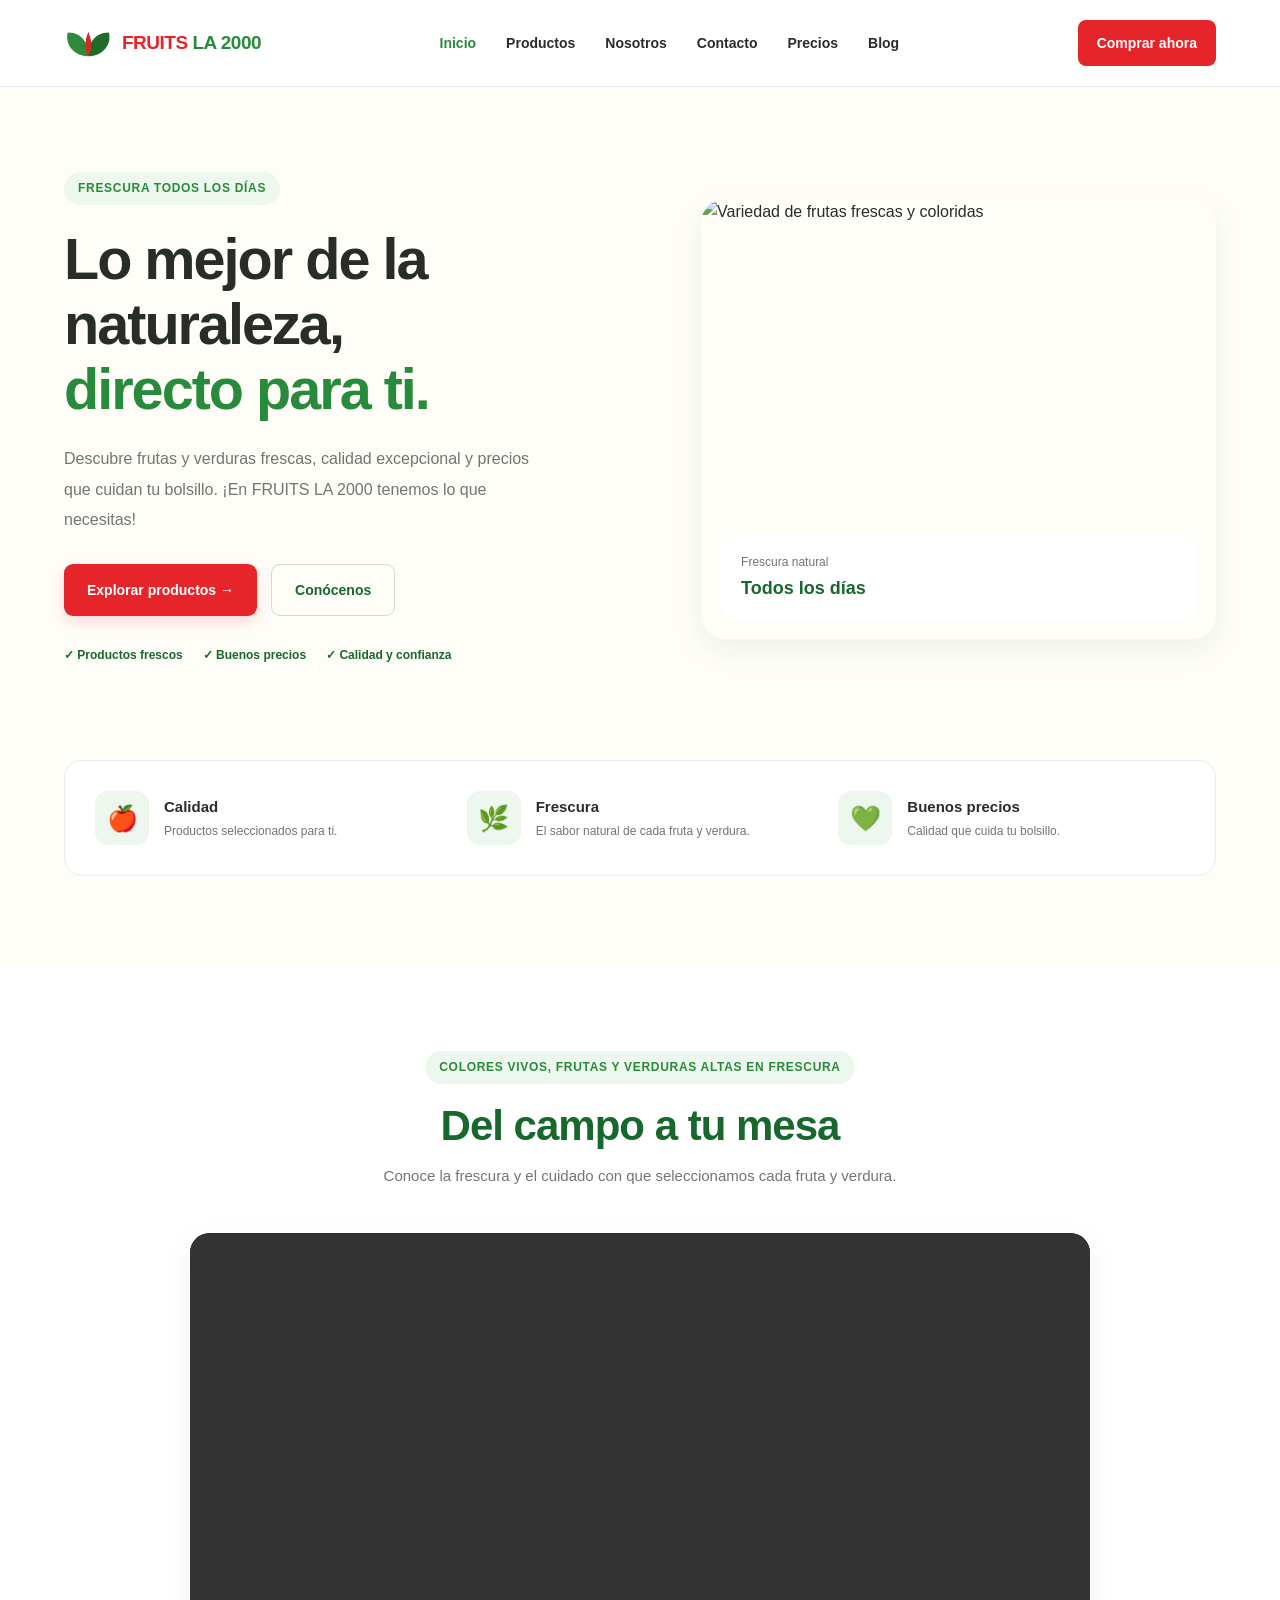
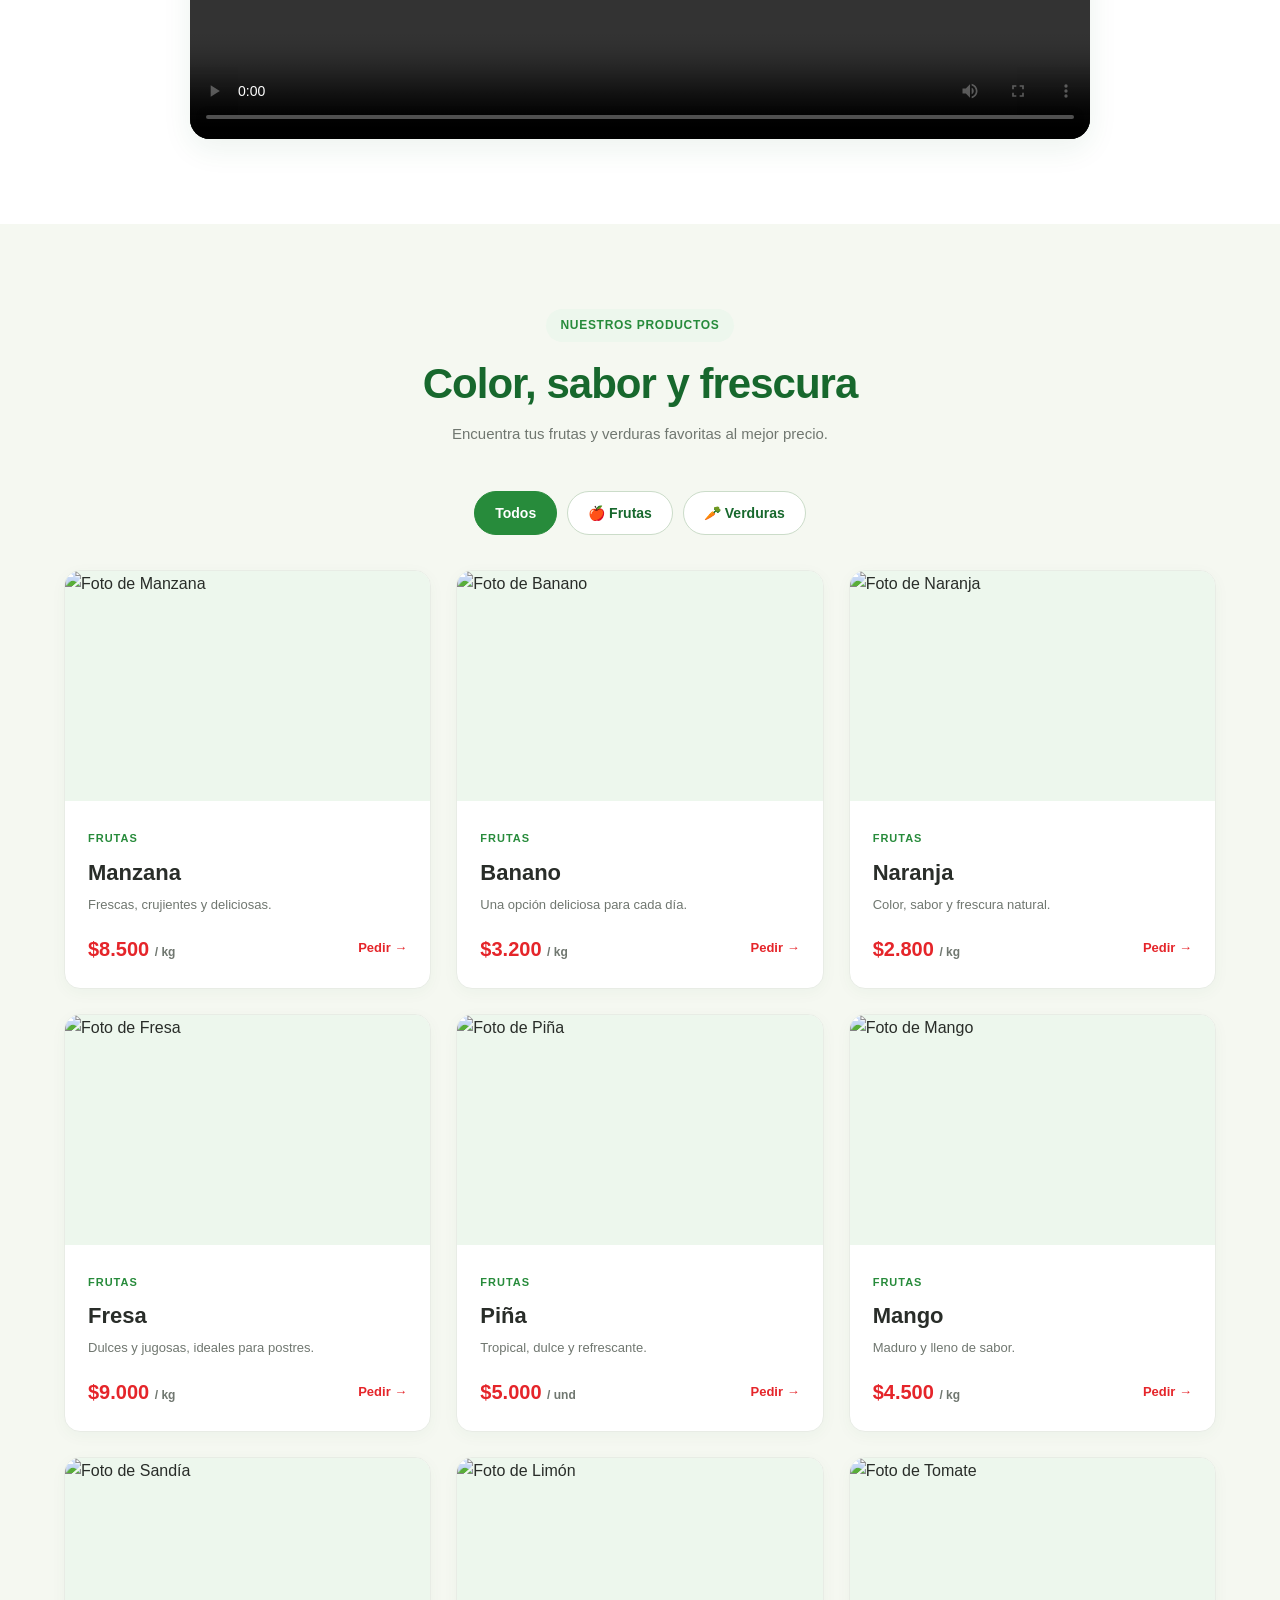
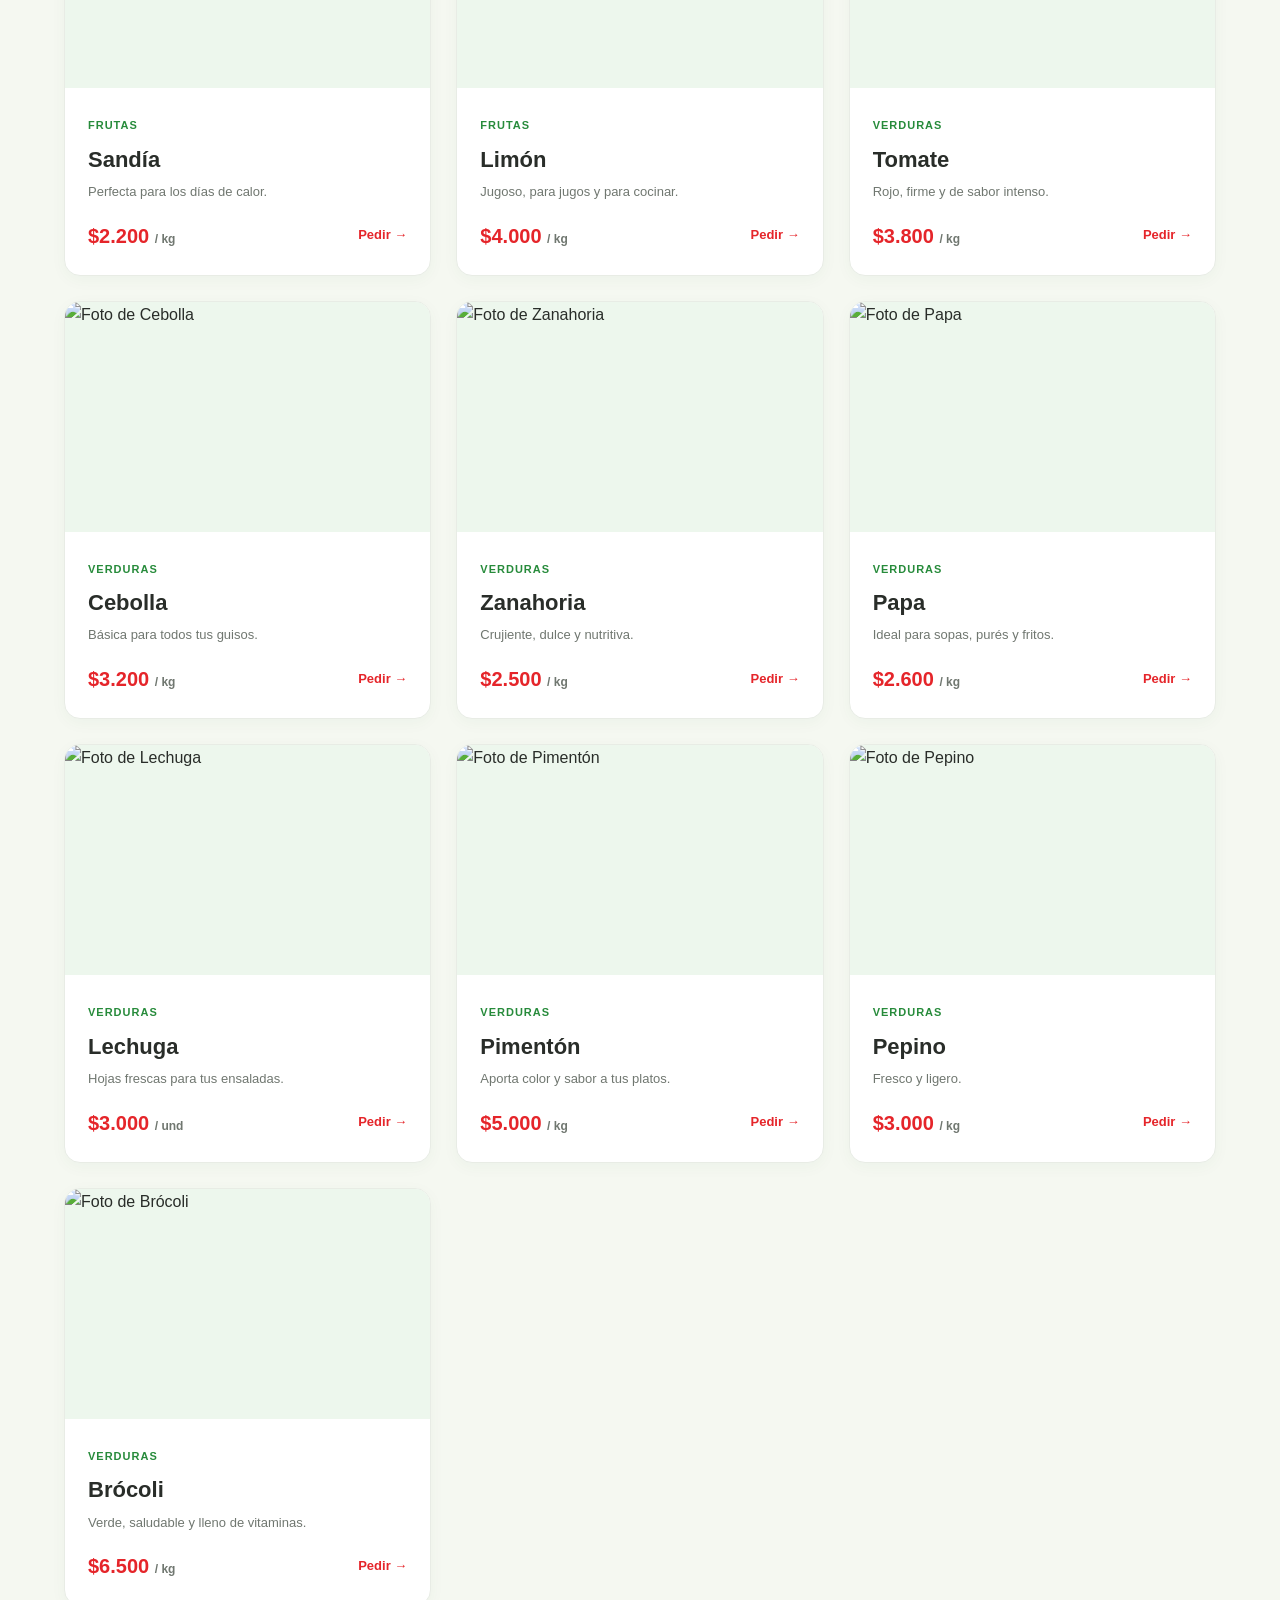
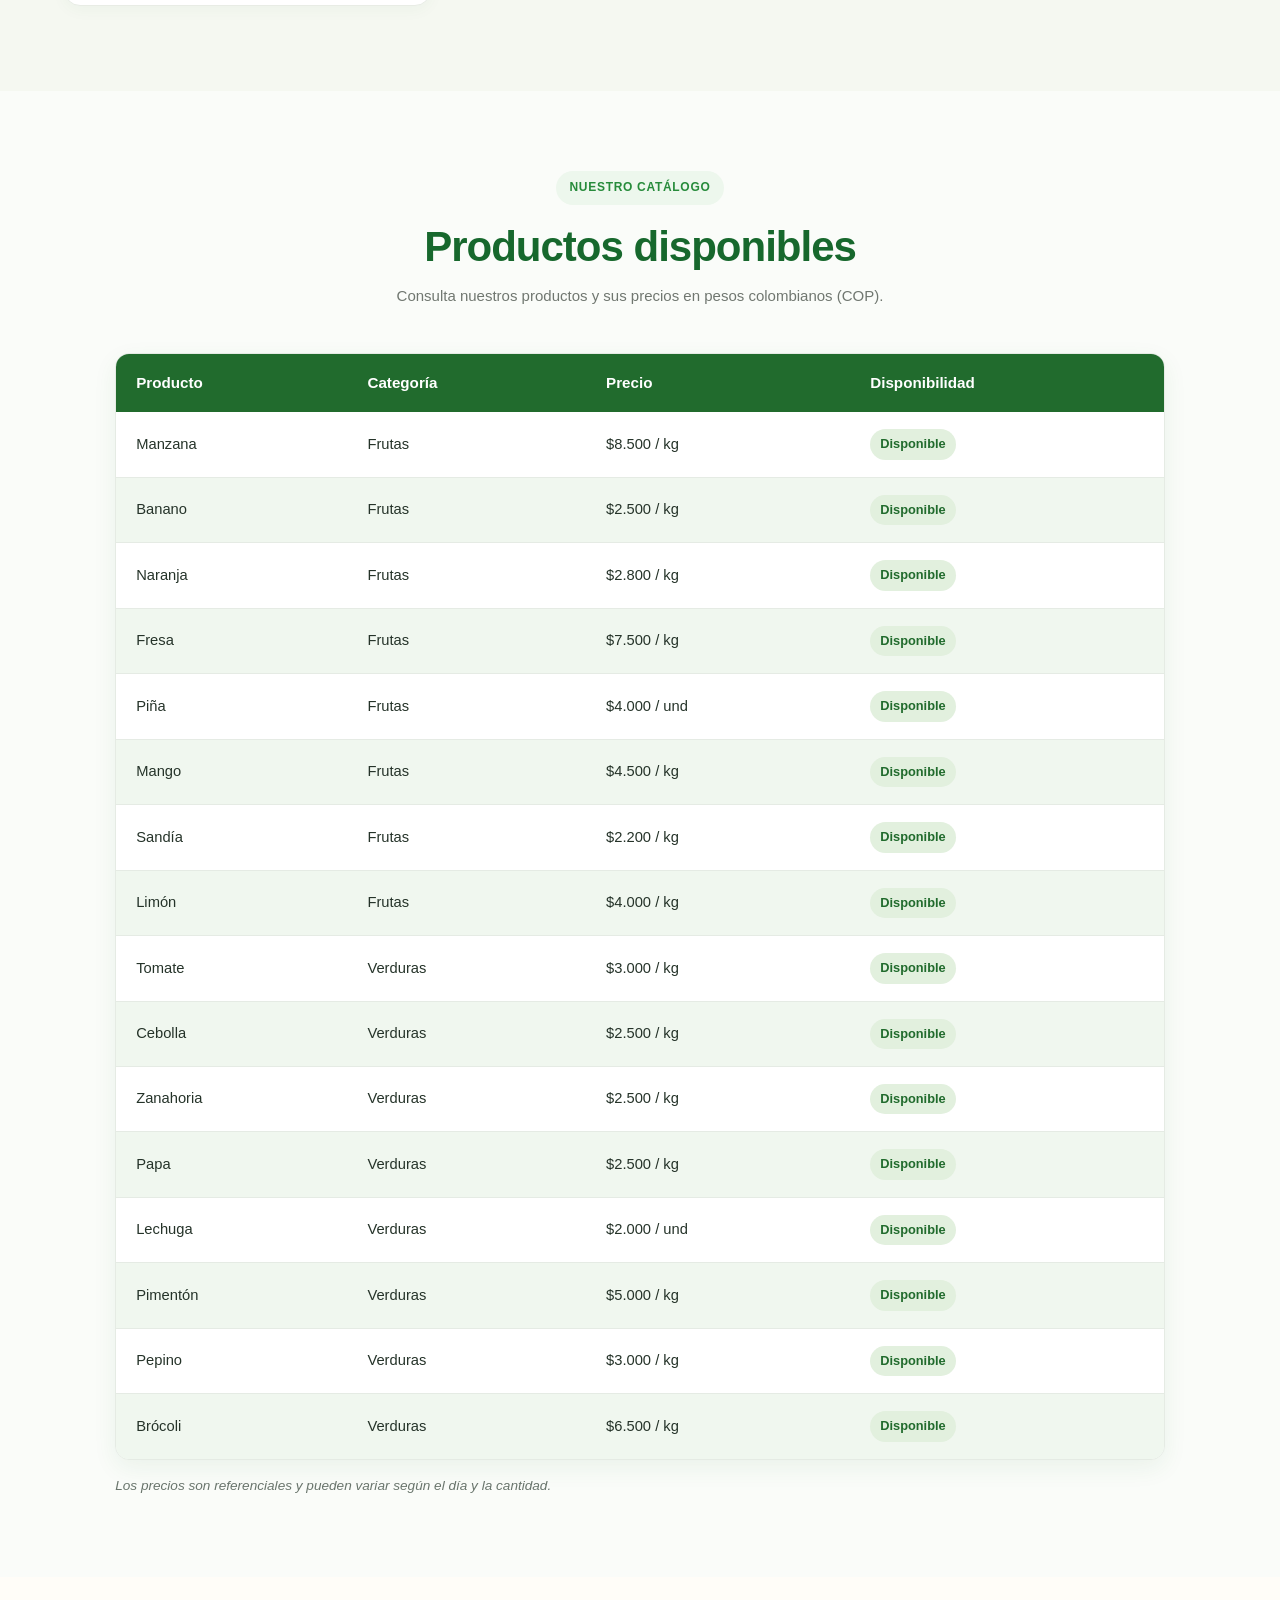
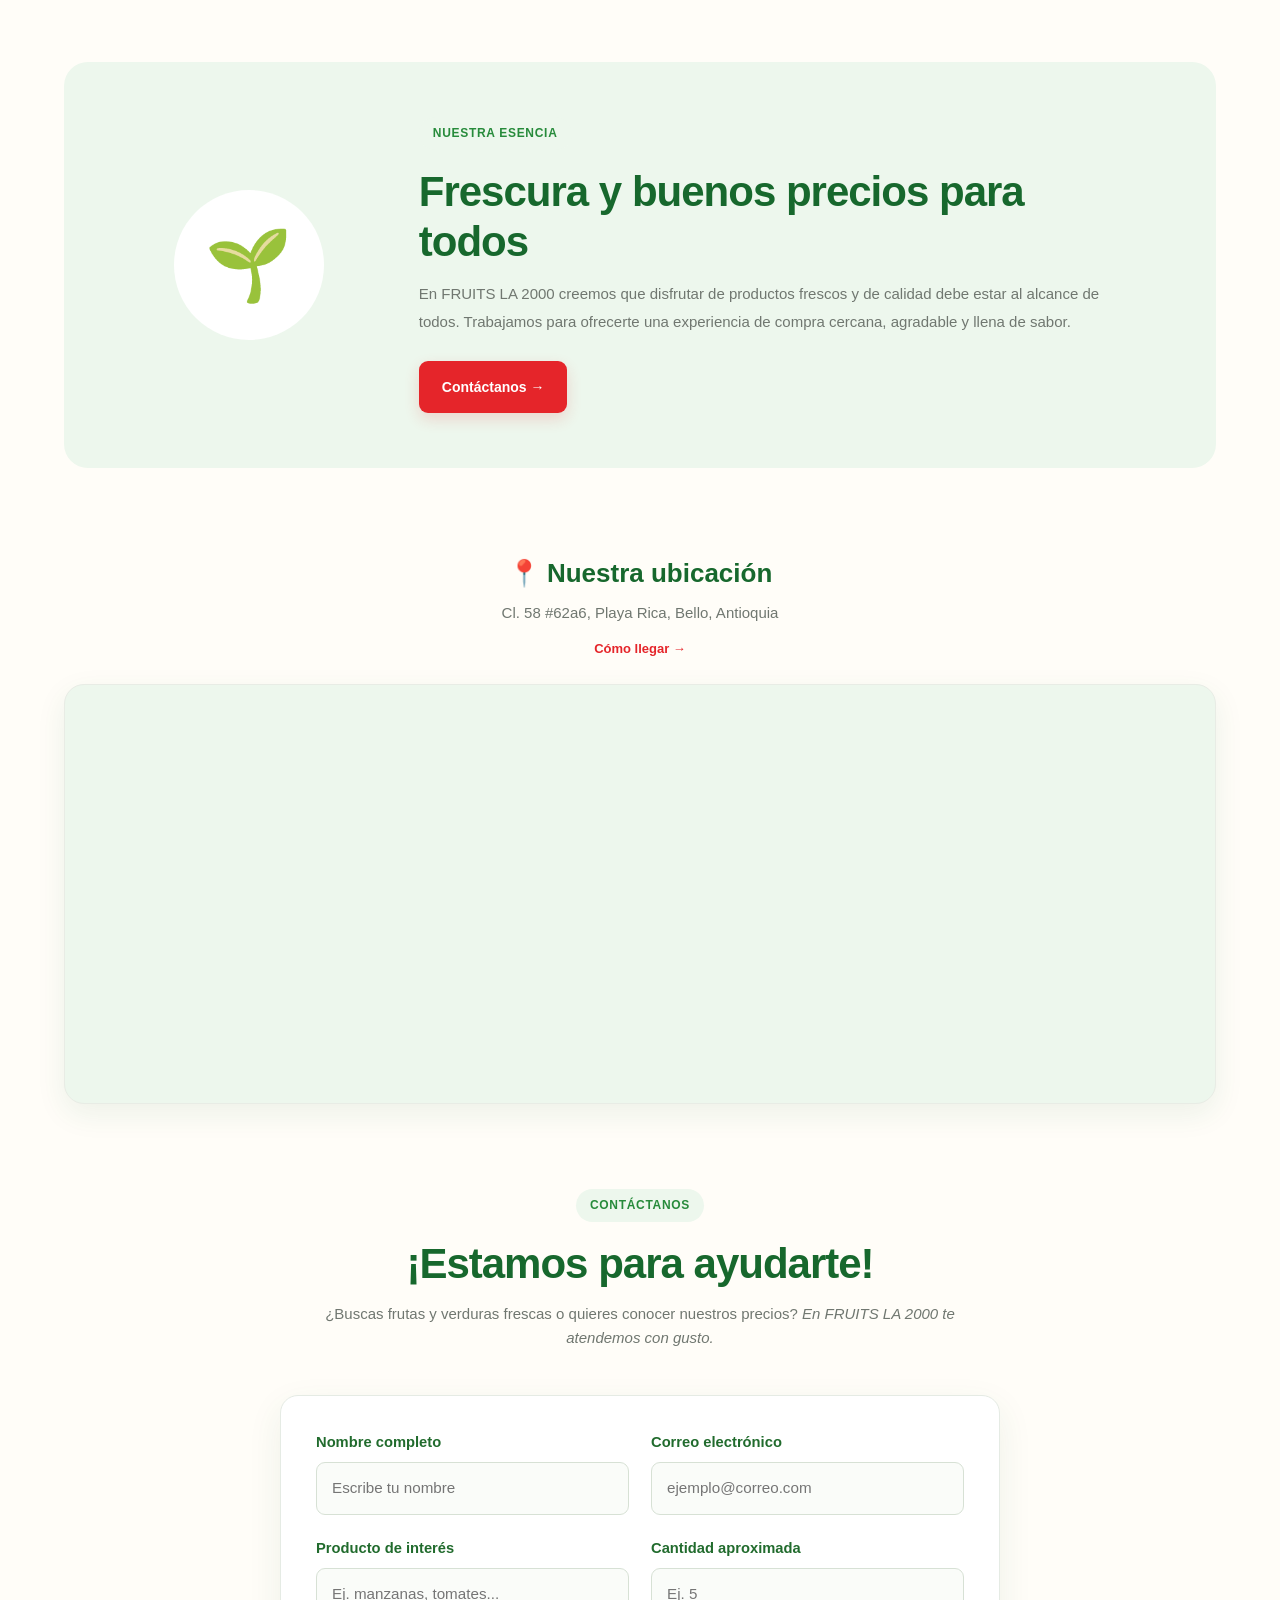
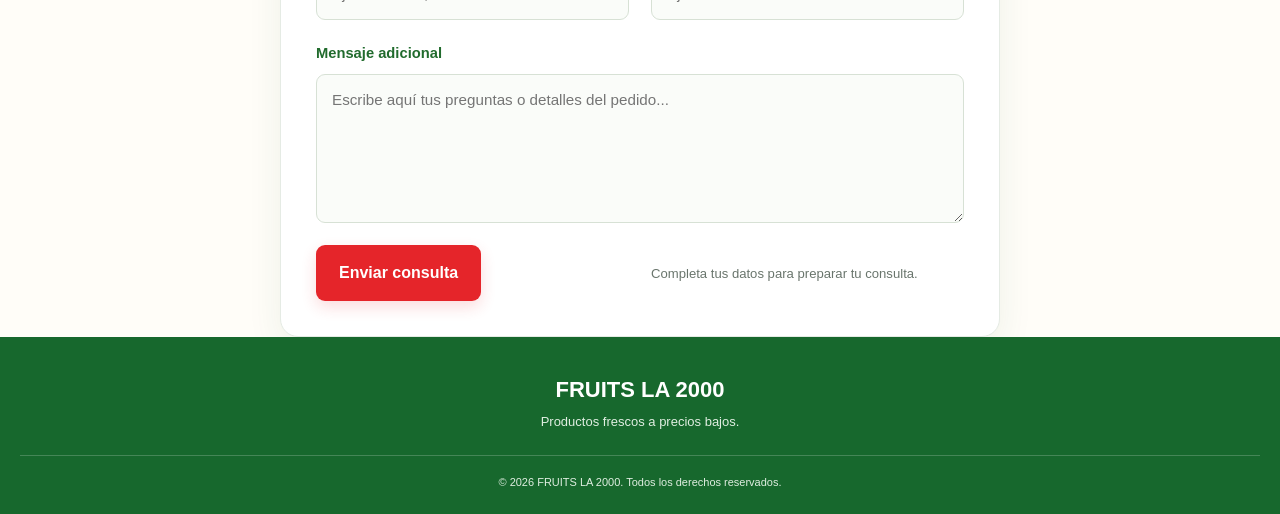
==== commit 645b563b: "se actualiza el index.html" ====
--- a/index.html
+++ b/index.html
@@ -25,6 +25,7 @@
                     <li><a href="#nosotros">Nosotros</a></li>
                     <li><a href="#contacto">Contacto</a></li>
                     <li><a href="#precios">Precios</a></li>
+                    <li><a href="#blog">Blog</a></li>
                 </ul>
             </nav>
 
